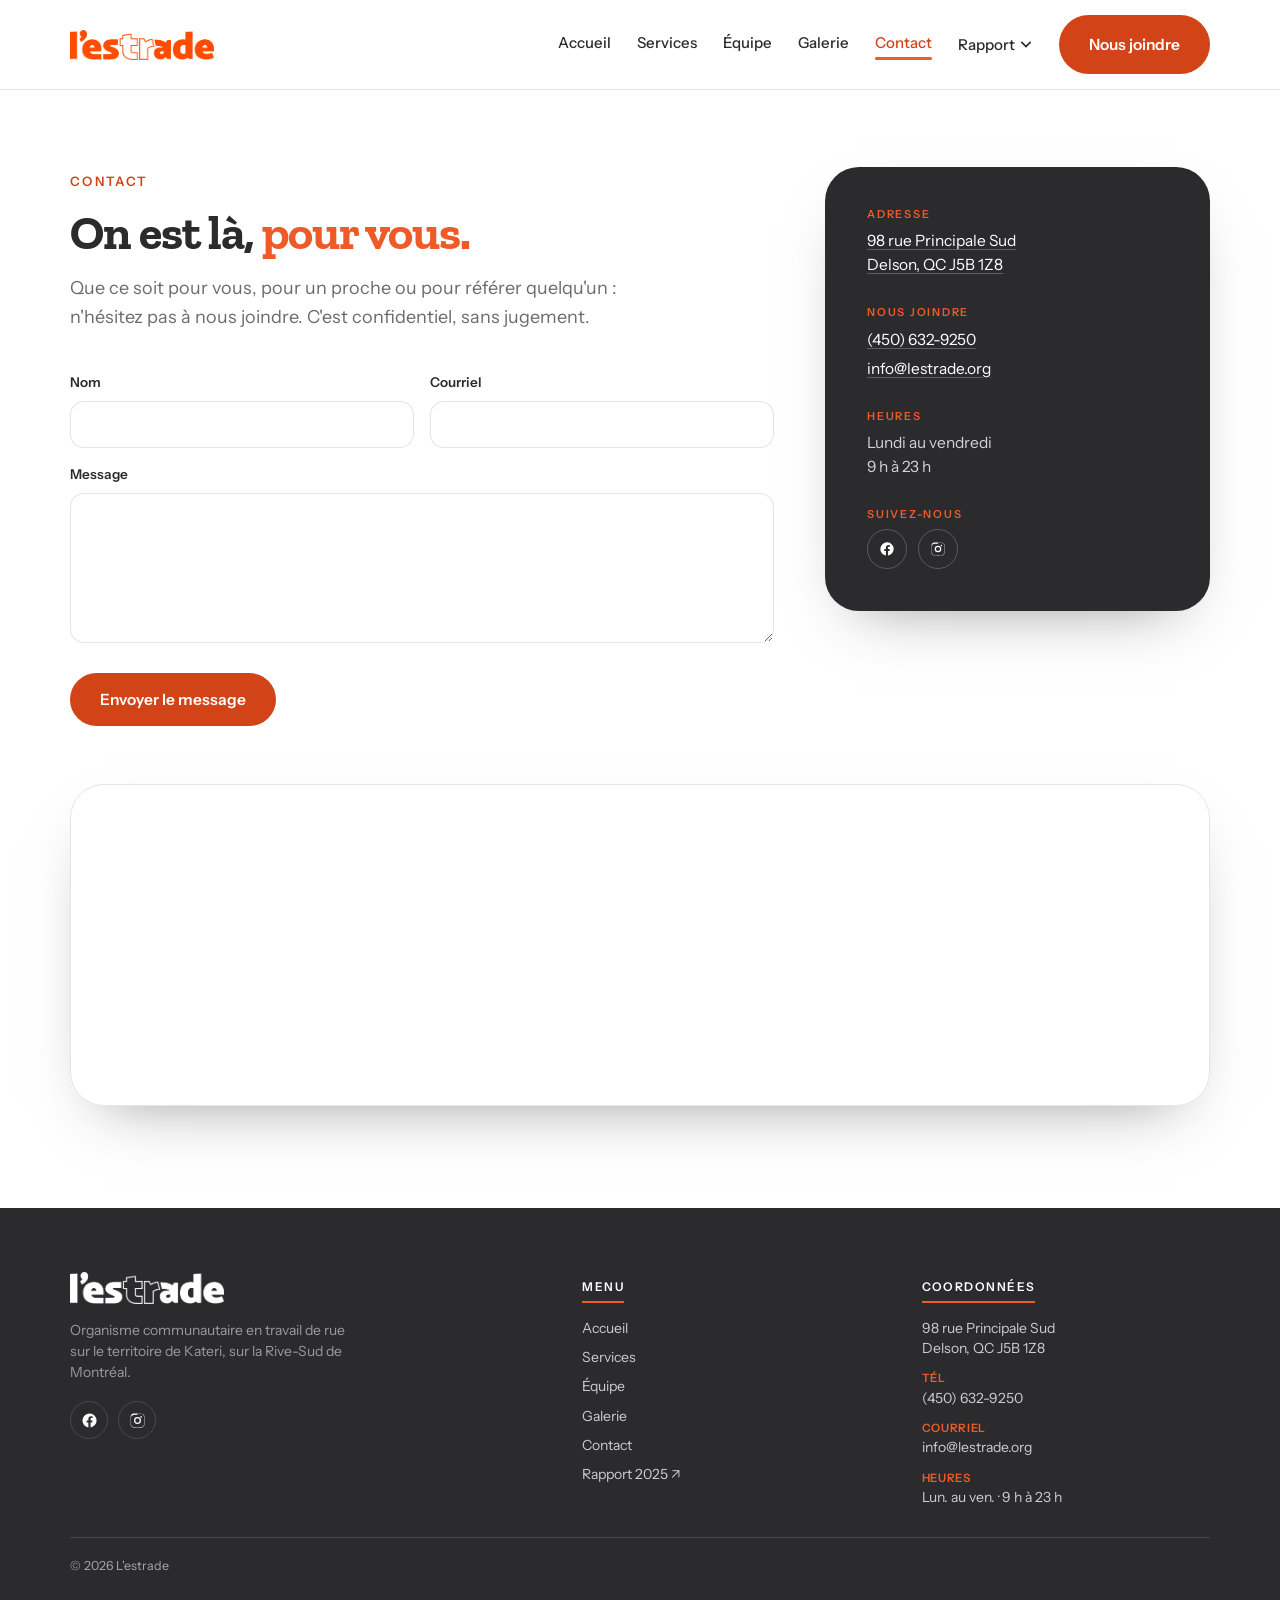
==== contact.html @ efbb67e0 "v1" ====
<!DOCTYPE html>
<html lang="fr">
<head>
<meta charset="UTF-8">
<meta name="viewport" content="width=device-width, initial-scale=1.0">
<title>Contact · L'estrade · Travail de rue</title>
<meta name="description" content="Joindre L'estrade : 98 rue Principale Sud, Delson · (450) 632-9250 · info@lestrade.org. Écrivez-nous, c'est confidentiel et sans jugement.">
<link rel="icon" type="image/png" href="assets/logo-orange.png">
<meta property="og:type" content="website">
<meta property="og:site_name" content="L'estrade">
<meta property="og:title" content="Contact · L'estrade · Travail de rue">
<meta property="og:description" content="Joindre L'estrade : 98 rue Principale Sud, Delson · (450) 632-9250 · info@lestrade.org. Écrivez-nous, c'est confidentiel et sans jugement.">
<meta property="og:image" content="assets/galerie/equipe-groupe.jpg">
<meta name="twitter:card" content="summary_large_image">
<link rel="preconnect" href="https://fonts.googleapis.com">
<link rel="preconnect" href="https://fonts.gstatic.com" crossorigin>
<link href="https://fonts.googleapis.com/css2?family=Zilla+Slab:wght@500;600;700&family=Instrument+Sans:wght@400;500;600&display=swap" rel="stylesheet">
<link rel="stylesheet" href="assets/styles.css?v=85">
</head>
<body>
<a class="skip-link" href="#contenu">Aller au contenu</a>

<!-- ============ HEADER ============ -->
<header class="site-head" id="head">
  <nav class="nav">
    <a href="index.html" aria-label="Accueil"><img class="logo" src="assets/logo-orange.png" alt=""></a>
    <ul class="nav-links">
      <li><a href="index.html">Accueil</a></li>
      <li><a href="services.html">Services</a></li>
      <li><a href="equipe.html">Équipe</a></li>
      <li><a href="galerie.html">Galerie</a></li>
      <li><a href="contact.html" class="active">Contact</a></li>
      <li class="nav-drop">
        <button type="button" class="nav-drop-top" onclick="this.parentElement.classList.toggle('open')" aria-haspopup="true" aria-expanded="false">Rapport <svg class="caret" viewBox="0 0 12 8" aria-hidden="true"><path d="M1 1.5l5 5 5-5" fill="none" stroke="currentColor" stroke-width="2" stroke-linecap="round"/></svg></button>
        <ul class="nav-menu">
          <li><a href="rapport-lestrade-2025.pdf" target="_blank" rel="noopener">Rapport 2025 ↗</a></li>
        </ul>
      </li>
      <li class="nav-cta-mobile"><a class="btn btn-primary" href="contact.html">Nous joindre</a></li>
    </ul>
    <a class="btn btn-primary cta" href="tel:+14506329250">Nous joindre</a>
    <button class="burger" aria-label="Menu" onclick="document.getElementById('head').classList.toggle('open')"><span></span><span></span><span></span></button>
  </nav>
</header>

<main id="contenu">
<!-- ============ CONTACT ============ -->
<section id="joindre">
  <div class="wrap contact-grid">
    <div class="reveal ct-form-col">
      <p class="eyebrow">Contact</p>
      <h1 class="ct-title">On est là, <span class="u">pour vous.</span></h1>
      <p class="lead">Que ce soit pour vous, pour un proche ou pour référer quelqu'un : n'hésitez pas à nous joindre. C'est confidentiel, sans jugement.</p>
      <form class="contact-form" action="https://formspree.io/f/VOTRE_IDENTIFIANT" method="POST">
        <div class="ff-row">
          <div class="field"><label for="nom">Nom</label><input type="text" id="nom" name="nom" required></div>
          <div class="field"><label for="courriel">Courriel</label><input type="email" id="courriel" name="courriel" required></div>
        </div>
        <div class="field"><label for="message">Message</label><textarea id="message" name="message" required></textarea></div>
        <button class="btn btn-primary" type="submit">Envoyer le message</button>
      </form>
    </div>

    <aside class="contact-card reveal">
      <div class="cc-block">
        <h2>Adresse</h2>
        <p><a href="https://www.google.com/maps?q=98+rue+Principale+Sud,+Delson,+QC+J5B+1Z8" target="_blank" rel="noopener">98 rue Principale Sud<br>Delson, QC J5B 1Z8</a></p>
      </div>
      <div class="cc-block">
        <h2>Nous joindre</h2>
        <p><a href="tel:+14506329250">(450) 632-9250</a></p>
        <p><a href="mailto:info@lestrade.org">info@lestrade.org</a></p>
      </div>
      <div class="cc-block">
        <h2>Heures</h2>
        <p>Lundi au vendredi<br>9 h à 23 h</p>
      </div>
      <div class="cc-block">
        <h2>Suivez-nous</h2>
        <div class="cc-social">
          <a href="https://www.facebook.com/trlestrade" target="_blank" rel="noopener" aria-label="Facebook"><svg viewBox="0 0 24 24"><path d="M22 12a10 10 0 1 0-11.6 9.9v-7H7.9V12h2.5V9.8c0-2.5 1.5-3.9 3.7-3.9 1.1 0 2.2.2 2.2.2v2.4h-1.2c-1.2 0-1.6.8-1.6 1.6V12h2.7l-.4 2.9h-2.3v7A10 10 0 0 0 22 12z"/></svg></a>
          <a href="https://www.instagram.com/trlestrade" target="_blank" rel="noopener" aria-label="Instagram"><svg viewBox="0 0 24 24"><path d="M12 2.2c3.2 0 3.6 0 4.9.1 1.2.1 1.8.3 2.2.4.6.2 1 .5 1.4.9.4.4.7.8.9 1.4.2.4.4 1 .4 2.2.1 1.3.1 1.7.1 4.9s0 3.6-.1 4.9c-.1 1.2-.3 1.8-.4 2.2-.2.6-.5 1-.9 1.4-.4.4-.8.7-1.4.9-.4.2-1 .4-2.2.4-1.3.1-1.7.1-4.9.1s-3.6 0-4.9-.1c-1.2-.1-1.8-.3-2.2-.4-.6-.2-1-.5-1.4-.9-.4-.4-.7-.8-.9-1.4-.2-.4-.4-1-.4-2.2C2.2 15.6 2.2 15.2 2.2 12s0-3.6.1-4.9c.1-1.2.3-1.8.4-2.2.2-.6.5-1 .9-1.4.4-.4.8-.7 1.4-.9.4-.2 1-.4 2.2-.4C8.4 2.2 8.8 2.2 12 2.2zm0 1.8c-3.1 0-3.5 0-4.7.1-1.1.1-1.7.2-2.1.4-.5.2-.9.4-1.3.8-.4.4-.6.8-.8 1.3-.2.4-.3 1-.4 2.1C2.6 8.5 2.6 8.9 2.6 12s0 3.5.1 4.7c.1 1.1.2 1.7.4 2.1.2.5.4.9.8 1.3.4.4.8.6 1.3.8.4.2 1 .3 2.1.4 1.2.1 1.6.1 4.7.1s3.5 0 4.7-.1c1.1-.1 1.7-.2 2.1-.4.5-.2.9-.4 1.3-.8.4-.4.6-.8.8-1.3.2-.4.3-1 .4-2.1.1-1.2.1-1.6.1-4.7s0-3.5-.1-4.7c-.1-1.1-.2-1.7-.4-2.1-.2-.5-.4-.9-.8-1.3-.4-.4-.8-.6-1.3-.8-.4-.2-1-.3-2.1-.4-1.2-.1-1.6-.1-4.7-.1zm0 3.1a4.9 4.9 0 1 1 0 9.8 4.9 4.9 0 0 1 0-9.8zm0 8a3.1 3.1 0 1 0 0-6.2 3.1 3.1 0 0 0 0 6.2zm6.3-8.2a1.1 1.1 0 1 1-2.3 0 1.1 1.1 0 0 1 2.3 0z"/></svg></a>
        </div>
      </div>
    </aside>
  </div>

  <div class="wrap">
    <div class="map-embed reveal">
      <iframe title="L'estrade · 98 rue Principale Sud, Delson" src="https://www.google.com/maps?q=98+rue+Principale+Sud,+Delson,+QC+J5B+1Z8&output=embed" loading="lazy" referrerpolicy="no-referrer-when-downgrade" allowfullscreen></iframe>
    </div>
  </div>
</section>
</main>

<footer class="site-foot">
  <div class="wrap">
    <div class="foot-grid">
      <div class="foot-brand">
        <img src="assets/logo-white.png" alt="L'estrade">
        <p>Organisme communautaire en travail de rue sur le territoire de Kateri, sur la Rive-Sud de Montréal.</p>
        <div class="socials">
          <a href="https://www.facebook.com/trlestrade" target="_blank" rel="noopener" aria-label="Facebook"><svg viewBox="0 0 24 24"><path d="M22 12a10 10 0 1 0-11.6 9.9v-7H7.9V12h2.5V9.8c0-2.5 1.5-3.9 3.7-3.9 1.1 0 2.2.2 2.2.2v2.4h-1.2c-1.2 0-1.6.8-1.6 1.6V12h2.7l-.4 2.9h-2.3v7A10 10 0 0 0 22 12z"/></svg></a>
          <a href="https://www.instagram.com/trlestrade" target="_blank" rel="noopener" aria-label="Instagram"><svg viewBox="0 0 24 24"><path d="M12 2.2c3.2 0 3.6 0 4.9.1 1.2.1 1.8.3 2.2.4.6.2 1 .5 1.4.9.4.4.7.8.9 1.4.2.4.4 1 .4 2.2.1 1.3.1 1.7.1 4.9s0 3.6-.1 4.9c-.1 1.2-.3 1.8-.4 2.2-.2.6-.5 1-.9 1.4-.4.4-.8.7-1.4.9-.4.2-1 .4-2.2.4-1.3.1-1.7.1-4.9.1s-3.6 0-4.9-.1c-1.2-.1-1.8-.3-2.2-.4-.6-.2-1-.5-1.4-.9-.4-.4-.7-.8-.9-1.4-.2-.4-.4-1-.4-2.2C2.2 15.6 2.2 15.2 2.2 12s0-3.6.1-4.9c.1-1.2.3-1.8.4-2.2.2-.6.5-1 .9-1.4.4-.4.8-.7 1.4-.9.4-.2 1-.4 2.2-.4C8.4 2.2 8.8 2.2 12 2.2zm0 1.8c-3.1 0-3.5 0-4.7.1-1.1.1-1.7.2-2.1.4-.5.2-.9.4-1.3.8-.4.4-.6.8-.8 1.3-.2.4-.3 1-.4 2.1C2.6 8.5 2.6 8.9 2.6 12s0 3.5.1 4.7c.1 1.1.2 1.7.4 2.1.2.5.4.9.8 1.3.4.4.8.6 1.3.8.4.2 1 .3 2.1.4 1.2.1 1.6.1 4.7.1s3.5 0 4.7-.1c1.1-.1 1.7-.2 2.1-.4.5-.2.9-.4 1.3-.8.4-.4.6-.8.8-1.3.2-.4.3-1 .4-2.1.1-1.2.1-1.6.1-4.7s0-3.5-.1-4.7c-.1-1.1-.2-1.7-.4-2.1-.2-.5-.4-.9-.8-1.3-.4-.4-.8-.6-1.3-.8-.4-.2-1-.3-2.1-.4-1.2-.1-1.6-.1-4.7-.1zm0 3.1a4.9 4.9 0 1 1 0 9.8 4.9 4.9 0 0 1 0-9.8zm0 8a3.1 3.1 0 1 0 0-6.2 3.1 3.1 0 0 0 0 6.2zm6.3-8.2a1.1 1.1 0 1 1-2.3 0 1.1 1.1 0 0 1 2.3 0z"/></svg></a>
        </div>
      </div>
      <div class="foot-col">
        <h4>Menu</h4>
        <ul>
          <li><a href="index.html">Accueil</a></li>
          <li><a href="services.html">Services</a></li>
          <li><a href="equipe.html">Équipe</a></li>
          <li><a href="galerie.html">Galerie</a></li>
          <li><a href="contact.html">Contact</a></li>
          <li><a href="rapport-lestrade-2025.pdf" target="_blank" rel="noopener">Rapport 2025 ↗</a></li>
        </ul>
      </div>
      <div class="foot-col">
        <h4>Coordonnées</h4>
        <ul>
          <li>98 rue Principale Sud<br>Delson, QC J5B 1Z8</li>
          <li><span class="lbl">Tél</span><br><a href="tel:+14506329250">(450) 632-9250</a></li>
          <li><span class="lbl">Courriel</span><br><a href="mailto:info@lestrade.org">info@lestrade.org</a></li>
          <li><span class="lbl">Heures</span><br>Lun. au ven. · 9 h à 23 h</li>
        </ul>
      </div>
    </div>
    <div class="foot-bottom">
      <span>© 2026 L'estrade</span>
    </div>
  </div>
</footer>

<script>
(function(){
  var io=new IntersectionObserver(function(es){es.forEach(function(e){if(e.isIntersecting){e.target.classList.add('in');io.unobserve(e.target)}})},{threshold:.12,rootMargin:'0px 0px -6% 0px'});
  document.querySelectorAll('.reveal').forEach(function(el){io.observe(el)});
  document.querySelectorAll('#head .nav-links a').forEach(function(a){a.addEventListener('click',function(){document.getElementById('head').classList.remove('open')})});
})();
</script>
</body>
</html>
---- assets/styles.css ----
/* ===========================================================
   L'estrade — système de design partagé
   Blanc · Orange #EE5B29 · Graphite #2B2B2E
   Zilla Slab (titres) + Instrument Sans (texte)
   =========================================================== */
:root{
  --white:#FFFFFF;
  --paper:#F6F6F7;
  --ink:#2B2B2E;
  --ink-2:#38383C;
  --ink-soft:#6A6A70;
  --ink-warm:#231A15;
  --orange:#EE5B29;
  --orange-deep:#D24418;
  --orange-tint:#FCE7DC;
  --orange-grad:radial-gradient(130% 90% at 18% -12%, rgba(255,193,165,.32), rgba(255,193,165,0) 55%), linear-gradient(158deg, #F26E3C 0%, #EE5B29 50%, #DE5020 100%);
  --line:rgba(43,43,46,.12);
  --line-d:rgba(255,255,255,.14);
  --mx:clamp(20px,5.5vw,110px);
  --r:20px;
  --r-lg:34px;
  --disp:"Zilla Slab",Georgia,serif;
  --body:"Instrument Sans",system-ui,sans-serif;
  --shadow:0 26px 60px -34px rgba(43,43,46,.55);
}
*{box-sizing:border-box;margin:0;padding:0}
html{scroll-behavior:smooth}
body{background:var(--white);color:var(--ink);font-family:var(--body);font-size:17px;line-height:1.62;-webkit-font-smoothing:antialiased;overflow-x:hidden}
img{max-width:100%;display:block}
a{color:inherit;text-decoration:none}
h1,h2,h3,h4{font-family:var(--disp);font-weight:700;line-height:1.03;letter-spacing:-.01em}
strong{font-weight:600}

.eyebrow{font-family:var(--body);font-size:13px;font-weight:600;letter-spacing:.16em;text-transform:uppercase;color:var(--orange-deep)}
.wrap{max-width:1280px;margin:0 auto}

/* ---------- boutons ---------- */
.btn{display:inline-flex;align-items:center;gap:9px;padding:15px 28px;border-radius:100px;font-family:var(--body);font-weight:600;font-size:15.5px;cursor:pointer;border:2px solid transparent;transition:transform .2s,background .2s,color .2s,border-color .2s;white-space:nowrap}
.btn svg{width:17px;height:17px}
.btn-primary{background:var(--orange-deep);color:#fff}
.btn-primary:hover{background:var(--orange-deep);transform:translateY(-2px)}
.btn-dark{background:var(--ink);color:#fff}
.btn-dark:hover{background:var(--orange);transform:translateY(-2px)}
.btn-ghost{border-color:currentColor;color:var(--ink)}
.btn-ghost:hover{background:var(--ink);color:#fff;border-color:var(--ink)}
.btn-ghost-l{border-color:rgba(255,255,255,.55);color:#fff}
.btn-ghost-l:hover{background:#fff;color:var(--ink);border-color:#fff}

/* ---------- header ---------- */
.skip-link{position:absolute;left:12px;top:-60px;z-index:200;background:var(--ink);color:#fff;padding:10px 18px;border-radius:10px;font-size:14px;font-weight:600;transition:top .2s}
.skip-link:focus{top:12px;outline:2px solid var(--orange);outline-offset:2px}
.site-head{position:sticky;top:0;z-index:60;background:rgba(255,255,255,.85);backdrop-filter:blur(12px);border-bottom:1px solid var(--line)}
.nav{display:flex;align-items:center;gap:28px;padding:15px var(--mx)}
.nav .logo{height:30px;width:auto}
.nav-links{display:flex;gap:26px;list-style:none;margin-left:auto}
.nav-links a{font-size:15px;font-weight:500;color:var(--ink);padding:6px 0;position:relative;transition:color .2s}
.nav-links a:hover{color:var(--orange-deep)}
.nav-links a.active{color:var(--orange-deep)}
.nav-links a::after,.nav-drop-top::after{content:"";position:absolute;left:0;right:0;bottom:-2px;height:3px;background:var(--orange);border-radius:2px;transform:scaleX(0);transform-origin:left;transition:transform .22s}
.nav-links a:hover::after,.nav-drop:hover .nav-drop-top::after,.nav-drop:focus-within .nav-drop-top::after,.nav-links a.active::after{transform:scaleX(1)}
.nav-links a.ext::after{content:"↗";font-size:.8em;margin-left:3px;color:var(--orange)}
.nav .cta{display:inline-flex}
.nav-cta-mobile{display:none}
.nav-cta-mobile a::after{display:none}
.nav-drop{position:relative}
.nav-drop-top{position:relative;display:inline-flex;align-items:center;gap:6px;font-family:inherit;font-size:15px;font-weight:500;color:var(--ink);cursor:pointer;padding:6px 0;background:none;border:0;transition:color .2s;user-select:none}
.nav-drop-top:hover{color:var(--orange-deep)}
.nav-drop-top .caret{width:10px;height:7px;transition:transform .25s}
.nav-drop:hover .nav-drop-top .caret,.nav-drop.open .nav-drop-top .caret{transform:rotate(180deg)}
.nav-menu{position:absolute;top:100%;right:0;min-width:180px;background:#fff;border:1px solid var(--line);border-radius:14px;box-shadow:var(--shadow);padding:8px;list-style:none;margin-top:10px;opacity:0;visibility:hidden;transform:translateY(-6px);transition:opacity .2s,transform .2s,visibility .2s}
.nav-menu::before{content:"";position:absolute;top:-12px;left:0;right:0;height:12px}
.nav-drop:hover .nav-menu,.nav-drop:focus-within .nav-menu,.nav-drop.open .nav-menu{opacity:1;visibility:visible;transform:translateY(0)}
.nav-menu a{display:block;padding:9px 12px;border-radius:9px;font-size:14.5px;color:var(--ink);white-space:nowrap;padding-block:9px}
.nav-menu a:hover{background:var(--paper);color:var(--orange-deep)}
.burger{display:none;margin-left:auto;background:none;border:0;cursor:pointer;flex-direction:column;gap:5px;padding:6px}
.burger span{width:24px;height:2.5px;background:var(--ink);border-radius:2px;transition:.25s}

/* ---------- HERO (full, illustration + voile glass horizontal) ---------- */
.hero{position:relative;overflow:hidden;padding-inline:var(--mx);min-height:min(86vh,720px);display:flex;align-items:center}
.hero-bg{position:absolute;inset:0;width:100%;height:100%;object-fit:cover;object-position:68% 46%;z-index:0;pointer-events:none;user-select:none}
.hero-veil{position:absolute;inset:0;z-index:1;pointer-events:none;
  background:linear-gradient(90deg,#fff 0%,#fff 33%,rgba(255,255,255,.72) 50%,rgba(255,255,255,.22) 68%,rgba(255,255,255,0) 87%);
  -webkit-mask-image:linear-gradient(90deg,#000 0%,#000 55%,transparent 86%);
  mask-image:linear-gradient(90deg,#000 0%,#000 55%,transparent 86%);
  -webkit-backdrop-filter:blur(4px) saturate(1.04);backdrop-filter:blur(4px) saturate(1.04)}
.hero .wrap{position:relative;z-index:2;width:100%}
.hero-copy{max-width:min(64%,820px)}
.hero .eyebrow{display:inline-block;margin-bottom:26px}
.hero h1{font-size:clamp(34px,5.6vw,78px);color:var(--ink);letter-spacing:-.028em;line-height:1.03}
.hero h1 .accent{color:var(--orange)}
.hero p.lead{color:var(--ink-soft);font-size:clamp(17px,1.7vw,20px);max-width:44ch;margin-top:28px}
.hero-cta{display:flex;flex-wrap:wrap;gap:14px;margin-top:36px}
.hero .btn-ghost{background:rgba(255,255,255,.65);-webkit-backdrop-filter:blur(8px);backdrop-filter:blur(8px)}
.hero .btn-ghost:hover{background:var(--ink);color:#fff}

/* ---------- bande réassurance (orange) ---------- */
.assure{background:var(--orange-grad);color:var(--ink-warm)}
.assure-grid{display:grid;grid-template-columns:repeat(3,1fr);gap:clamp(20px,3vw,44px);padding:clamp(18px,2.4vw,28px) var(--mx)}
.assure-item{display:flex;gap:15px;align-items:flex-start}
.assure-item .ic{flex:none;width:50px;height:50px;border:1.7px solid rgba(35,26,21,.32);border-radius:50%;display:grid;place-items:center}
.assure-item .ic svg{width:25px;height:25px;fill:none;stroke:var(--ink-warm);stroke-width:1.7;stroke-linecap:round;stroke-linejoin:round}
.assure-item h3{font-size:19px;color:var(--ink-warm)}
.assure-item p{font-size:14px;color:rgba(35,26,21,.82);margin-top:3px;max-width:34ch}

/* ---------- sections génériques ---------- */
section{padding:clamp(60px,8vw,116px) var(--mx)}
.sec-head{max-width:720px}
.sec-head.center{margin-inline:auto;text-align:center}
.sec-head .eyebrow{display:inline-block;margin-bottom:16px}
.sec-head h2{font-size:clamp(30px,4.6vw,54px)}
.u{color:var(--orange)}
.sec-head p{color:var(--ink-soft);font-size:clamp(16px,1.5vw,18.5px);margin-top:18px}
.sec-head.center h2::after{content:"";display:block;width:74px;height:4px;background:var(--orange);border-radius:2px;margin:18px auto 0}

/* ---------- mission (anneau + photos) ---------- */
.mission-grid{display:grid;grid-template-columns:.95fr 1.05fr;gap:clamp(34px,5vw,76px);align-items:center}
.mission-media{position:relative}
.mission-media img{display:block;width:100%;border-radius:var(--r-lg);box-shadow:var(--shadow);aspect-ratio:4/5;object-fit:cover;object-position:50% 32%}
.mission-body .eyebrow{display:inline-block;margin-bottom:16px}
.mission-body h2{font-size:clamp(28px,4vw,48px);line-height:1.05}
.mission-body p{color:var(--ink-soft);margin-top:20px;font-size:17px}
.principes{list-style:none;margin-top:26px;display:grid;gap:2px}
.principes li{display:flex;align-items:baseline;gap:14px;padding:13px 0;border-top:1px solid var(--line)}
.principes li:last-child{border-bottom:1px solid var(--line)}
.principes .n{font-family:var(--disp);font-weight:700;color:var(--orange);font-size:16px;flex:none;width:26px}
.principes .t{font-weight:600;font-size:16.5px}
.principes .d{color:var(--ink-soft);font-size:14.5px;margin-left:auto;text-align:right}
.mission-body .btn{margin-top:30px}

/* ---------- territoire strip ---------- */
.terr-section{background:var(--ink);color:#fff;padding:clamp(28px,3.2vw,44px) var(--mx)}
.terr-compact{padding-block:clamp(22px,2.4vw,32px)}
.terr-compact .terr-top{margin-bottom:clamp(14px,1.8vw,22px)}
.terr-compact .terr-top h2{font-size:clamp(23px,2.9vw,34px)}
.terr-compact .terr-lead{margin-top:10px}
.terr-compact .stop .city{margin-top:10px}
.terr-top{display:flex;justify-content:space-between;align-items:flex-end;gap:20px;flex-wrap:wrap;margin-bottom:clamp(24px,2.8vw,36px)}
.terr-top .eyebrow{color:var(--orange);display:inline-block;margin-bottom:14px}
.terr-top h2{font-size:clamp(26px,3.4vw,42px);color:#fff;line-height:1.04}
.terr-lead{color:#B9B9BF;font-size:14.5px;max-width:44ch;margin-top:14px;line-height:1.55}
.terr-total-num{text-align:right}
.terr-total-num b{display:block;font-family:var(--disp);font-weight:800;font-size:clamp(30px,4vw,46px);color:var(--orange);line-height:1}
.terr-total-num span{font-size:13px;color:#9A9AA0}
.terr-route{position:relative;display:flex;justify-content:space-between;gap:10px}
.terr-route::before{content:"";position:absolute;left:3%;right:3%;top:16px;height:2px;background:repeating-linear-gradient(90deg,rgba(255,255,255,.24) 0 7px,transparent 7px 15px)}
.stop{position:relative;display:flex;flex-direction:column;align-items:center;text-align:center;flex:1 1 0;min-width:0;cursor:default}
.stop svg{width:24px;height:32px;display:block;filter:drop-shadow(0 5px 9px rgba(0,0,0,.4));transform-origin:50% 100%;transition:transform .22s cubic-bezier(.2,.7,.3,1),filter .22s}
.stop:hover svg{transform:translateY(-6px) scale(1.22);filter:drop-shadow(0 12px 16px rgba(0,0,0,.5))}
.stop .city{font-family:var(--disp);font-weight:700;font-size:15px;color:#fff;margin-top:13px;line-height:1.1;transition:transform .2s cubic-bezier(.2,.7,.3,1)}
.stop:hover .city{color:#fff;transform:scale(1.08)}
.stop .pop{font-family:var(--body);font-size:12.5px;color:#9A9AA0;margin-top:4px;transition:color .2s}
.stop:hover .pop{color:#CDCDD0}

/* ---------- impact (cartes-stat) ---------- */
.impact{background:#fff;padding-block:clamp(42px,5.5vw,74px)}
.impact-head{display:flex;justify-content:space-between;align-items:flex-end;gap:24px;flex-wrap:wrap}
.impact-head .sec-head{margin-bottom:0}
.impact-head .btn{flex:none}
.impact-stats{display:grid;grid-template-columns:repeat(4,1fr);gap:clamp(20px,3vw,44px);margin-top:clamp(28px,3.4vw,44px)}
.ist .n{font-family:var(--disp);font-weight:800;font-size:clamp(44px,4.8vw,68px);line-height:1;letter-spacing:-.03em;color:var(--ink);font-variant-numeric:tabular-nums}
.ist .n::after{content:"";display:block;width:26px;height:4px;background:var(--orange);border-radius:2px;margin-top:16px}
.ist .l{margin-top:14px;font-size:14.5px;color:var(--ink-soft)}
/* barre âges */
.agebar-wrap{margin-top:54px}
.agebar-wrap .cap{display:flex;justify-content:space-between;align-items:baseline;flex-wrap:wrap;gap:10px;margin-bottom:16px}
.agebar-wrap .cap h3{font-size:22px}
.agebar-wrap .cap span{font-size:14px;color:var(--ink-soft);font-weight:500}
.agebar{display:flex;height:60px;border-radius:12px;overflow:hidden}
.agebar .seg{display:flex;align-items:center;justify-content:center;color:#fff;font-weight:700;font-size:13px;transition:filter .2s}
.agebar .seg:hover{filter:brightness(1.07)}
.agelegend{display:flex;flex-wrap:wrap;gap:14px 24px;margin-top:16px}
.agelegend div{display:flex;align-items:center;gap:8px;font-size:13.5px;color:var(--ink-soft)}
.agelegend i{width:12px;height:12px;border-radius:3px}

/* ---------- bande citation (graphite) ---------- */
.quote{background:var(--ink);color:#fff;text-align:center;padding-block:clamp(58px,7vw,104px)}
.quote .mark{font-family:var(--disp);color:var(--orange);font-size:58px;line-height:.6;display:block;margin-bottom:10px}
.quote blockquote{font-family:var(--disp);font-weight:600;font-size:clamp(25px,3.6vw,42px);line-height:1.18;max-width:20ch;margin:0 auto;letter-spacing:-.015em}
.quote blockquote em{font-style:normal;color:var(--orange)}
.quote cite{display:block;font-family:var(--body);font-style:normal;font-size:12.5px;font-weight:600;letter-spacing:.12em;text-transform:uppercase;color:#9A9AA0;margin-top:18px}

/* ---------- équipe teaser ---------- */
.team-grid{display:grid;grid-template-columns:repeat(4,1fr);gap:18px;margin-top:clamp(34px,4vw,52px)}
.tcard{background:#fff;border:1px solid var(--line);border-radius:var(--r);overflow:hidden;transition:transform .25s,box-shadow .25s,background .25s}
.tcard:hover{transform:translateY(-5px);box-shadow:var(--shadow);background:var(--orange)}
.tcard img{width:100%;aspect-ratio:4/5;object-fit:cover;object-position:50% 18%}
.tcard .info{padding:16px 18px 20px}
.tcard h3{font-size:19px;transition:color .25s}
.tcard .role{font-family:var(--body);font-size:12px;font-weight:600;letter-spacing:.06em;text-transform:uppercase;color:var(--orange-deep);margin-top:6px;transition:color .25s}
.tcard.hl{background:var(--orange)}
/* teaser équipe (accueil) — comme la section Impact */
.team-head{display:flex;justify-content:space-between;align-items:flex-end;gap:24px;flex-wrap:wrap}
.team-head .sec-head{margin-bottom:0}
.team-head .btn{flex:none}
.team-row{display:grid;grid-template-columns:repeat(4,1fr);gap:clamp(20px,3vw,40px);margin-top:clamp(36px,4.5vw,54px)}
.team-av{display:flex;flex-direction:column;align-items:center;text-align:center}
.team-av img{width:100%;max-width:168px;aspect-ratio:1/1;border-radius:50%;object-fit:cover;object-position:50% 16%;box-shadow:0 14px 30px -18px rgba(43,43,46,.5);transition:transform .25s}
.team-av:hover img{transform:translateY(-6px)}
.team-av .nm{font-family:var(--disp);font-weight:700;font-size:18px;margin-top:16px}
.team-av .rl{font-family:var(--body);font-size:12px;font-weight:600;letter-spacing:.06em;text-transform:uppercase;color:var(--orange-deep);margin-top:5px}
.tcard:hover h3,.tcard.hl h3{color:#fff}
.tcard:hover .role,.tcard.hl .role{color:rgba(255,255,255,.85)}

/* ---------- CTA sur footer ---------- */
.cta-bar{background:var(--orange-grad);color:var(--ink-warm);padding:clamp(14px,1.8vw,24px) var(--mx)}
.cta-bar .wrap{display:flex;flex-direction:column;align-items:center;text-align:center;gap:clamp(10px,1.2vw,15px)}
.cta-bar h2{font-size:clamp(21px,2.4vw,29px);max-width:22ch;color:var(--ink-warm);line-height:1.12}
.cta-bar .btn{padding:11px 26px;font-size:14.5px}
.cta-bar .btn-dark{background:var(--ink);color:#fff}
.cta-bar .btn-dark:hover{background:#fff;color:var(--ink)}

/* ---------- footer ---------- */
.site-foot{background:var(--ink);color:#CDCDD0;padding:clamp(44px,5.5vw,64px) var(--mx) 28px}
.foot-grid{display:grid;grid-template-columns:1.6fr 1fr 1fr;gap:clamp(26px,4vw,54px);padding-bottom:30px;border-bottom:1px solid var(--line-d)}
.foot-brand img{height:32px;margin-bottom:16px}
.foot-brand p{font-size:14px;max-width:32ch;color:#9A9AA0;line-height:1.5}
.foot-brand .socials{display:flex;gap:10px;margin-top:18px}
.foot-brand .socials a{width:38px;height:38px;border:1px solid var(--line-d);border-radius:50%;display:grid;place-items:center;transition:.2s}
.foot-brand .socials a:hover{border-color:var(--orange);background:var(--orange)}
.foot-brand .socials svg{width:17px;height:17px;fill:#fff}
.foot-col h4{font-family:var(--body);font-size:12px;font-weight:600;letter-spacing:.12em;text-transform:uppercase;color:#fff;padding-bottom:7px;border-bottom:2px solid var(--orange);display:inline-block;margin-bottom:15px}
.foot-col ul{list-style:none;display:grid;gap:9px}
.foot-col a,.foot-col li{font-size:14px;color:#CDCDD0;transition:color .2s;line-height:1.45}
.foot-col a:hover{color:var(--orange)}
.foot-col .lbl{color:var(--orange);font-weight:600;font-size:11.5px;letter-spacing:.06em;text-transform:uppercase}
.foot-bottom{display:flex;flex-wrap:wrap;justify-content:space-between;gap:12px;padding-top:18px;font-size:12.5px;color:#A6A6AC}

/* ---------- reveal ---------- */
.reveal{opacity:0;transform:translateY(26px);transition:opacity .7s cubic-bezier(.2,.6,.2,1),transform .7s cubic-bezier(.2,.6,.2,1)}
.reveal.in{opacity:1;transform:none}

/* ---------- responsive ---------- */
@media(max-width:960px){
  .hero-grid,.mission-grid{grid-template-columns:1fr}
  .mission-media{max-width:460px;margin-inline:auto}
  .assure-grid{grid-template-columns:1fr}
  .impact-stats{grid-template-columns:repeat(2,1fr);row-gap:34px}
  .team-grid{grid-template-columns:1fr 1fr}
  .team-row{grid-template-columns:1fr 1fr}
  .team-head{align-items:flex-start}
  .foot-grid{grid-template-columns:1fr 1fr}
  .nav-links,.nav .cta{display:none}
  .burger{display:flex}
  .site-head.open .nav-links{display:flex;position:absolute;top:100%;left:0;right:0;flex-direction:column;background:#fff;padding:20px var(--mx);gap:16px;border-bottom:1px solid var(--line);margin:0}
  .site-head.open .nav-cta-mobile{display:block;margin-top:6px}
  .site-head.open .nav-cta-mobile a{display:inline-flex}
  .site-head.open .nav-links a.active::after{display:none}
  .site-head.open .nav-menu{position:static;opacity:1;visibility:visible;transform:none;box-shadow:none;border:0;padding:0;margin-top:10px;min-width:0}
  .site-head.open .nav-menu::before{display:none}
  .site-head.open .nav-menu a{padding:0 0 0 16px}
  .site-head.open .nav-menu a:hover{background:none}
}
@media(max-width:640px){
  .hero{min-height:auto;display:block;padding-top:clamp(24px,6vw,40px)}
  .hero-bg{position:static;width:114%;height:auto;object-fit:contain;margin-left:-7%;margin-bottom:22px}
  .hero-veil{display:none}
  .hero-copy{max-width:none}
  .terr-route{flex-wrap:wrap;justify-content:flex-start;gap:24px 0}
  .terr-route::before{display:none}
  .stop{flex:0 0 33.333%}
}
@media(max-width:560px){
  body{font-size:16px}
  .team-grid{grid-template-columns:1fr}
  .foot-grid{grid-template-columns:1fr}
  .agebar{height:auto;flex-direction:column}
  .agebar .seg{height:32px;justify-content:flex-start;padding-left:14px}
}
@media(prefers-reduced-motion:reduce){
  *{scroll-behavior:auto}
  .reveal{opacity:1;transform:none;transition:none}
  .flip-inner{transition:none}
}

/* ===========================================================
   PAGES INTÉRIEURES (Services, etc.)
   =========================================================== */
.page-hero{padding:clamp(38px,5.5vw,74px) var(--mx) clamp(28px,4vw,50px)}
.page-hero .wrap{display:grid;grid-template-columns:1.05fr .95fr;gap:clamp(30px,5vw,64px);align-items:center}
.page-hero .eyebrow{display:inline-block;margin-bottom:22px}
.page-hero h1{font-size:clamp(36px,5vw,62px);line-height:1.03;letter-spacing:-.025em}
.page-hero .lead{color:var(--ink-soft);font-size:clamp(17px,1.7vw,20px);max-width:46ch;margin-top:22px}
.page-hero .hero-cta{display:flex;flex-wrap:wrap;gap:14px;margin-top:30px}
.page-hero .ph-photo img{width:100%;aspect-ratio:1/1;object-fit:cover;object-position:50% 30%;border-radius:var(--r-lg);box-shadow:var(--shadow)}
.hero-skyline{max-width:1080px;margin:clamp(26px,4vw,46px) auto 0}
.hero-skyline img{width:100%;display:block}

/* champs d'action */
#champs{background:var(--paper);padding-block:clamp(46px,6vw,82px)}
.svc-grid{display:grid;grid-template-columns:repeat(4,1fr);gap:0;margin-top:clamp(34px,4vw,52px)}
.svc{padding:2px clamp(20px,2.2vw,34px);border-left:1px solid rgba(43,43,46,.13)}
.svc:first-child{border-left:0;padding-left:0}
.svc:last-child{padding-right:0}
.svc-mark{width:30px;height:3px;background:var(--orange);border-radius:2px;transition:width .28s cubic-bezier(.2,.7,.3,1)}
.svc:hover .svc-mark{width:50px}
.svc h3{font-size:clamp(18px,1.5vw,21px);margin-top:16px;line-height:1.2;transition:color .2s}
.svc:hover h3{color:var(--orange-deep)}
.svc p{color:var(--ink-soft);font-size:14.5px;line-height:1.5;margin-top:12px}

/* approche */
.approche{background:#fff;padding-block:clamp(48px,6vw,84px)}
.approche-grid{display:grid;grid-template-columns:1.5fr .72fr;gap:clamp(32px,4vw,60px);align-items:center}
.approche-body{display:flex;flex-direction:column;justify-content:center}
.approche .principes{max-width:none;margin-top:clamp(22px,2.6vw,32px)}
.approche .principes li{padding:11px 0}
.approche-photo{height:clamp(360px,40vw,440px);border-radius:var(--r-lg);overflow:hidden;box-shadow:var(--shadow)}
.approche-photo img{width:100%;height:100%;object-fit:cover;object-position:50% 35%;display:block}

/* partenaires */
#partenaires{padding-block:clamp(46px,6vw,82px)}
#partenaires h2{font-size:clamp(26px,3.2vw,38px)}
.partners-cols{display:grid;grid-template-columns:repeat(3,1fr);gap:clamp(30px,4vw,64px);margin-top:clamp(40px,5vw,66px)}
.pcol h3{font-family:var(--body);font-size:13px;font-weight:700;letter-spacing:.12em;text-transform:uppercase;color:var(--ink);margin-bottom:18px}
.pcol h3.mt{margin-top:36px}
.pcol ul{list-style:none;display:grid;gap:13px}
.pcol li{font-size:15px;color:var(--ink);line-height:1.4}

/* cartes équipe — flip au survol / focus */
.flipcard{perspective:1400px;cursor:pointer;outline:none}
.flip-inner{position:relative;aspect-ratio:4/5;transition:transform .6s cubic-bezier(.2,.7,.3,1);transform-style:preserve-3d}
.flipcard:hover .flip-inner,.flipcard:focus-visible .flip-inner,.flipcard.flipped .flip-inner{transform:rotateY(180deg)}
.flip-front,.flip-back{position:absolute;inset:0;backface-visibility:hidden;-webkit-backface-visibility:hidden;border-radius:var(--r);overflow:hidden;border:1px solid var(--line)}
.flip-front{background:#fff}
.flip-front img{width:100%;height:100%;object-fit:cover;object-position:50% 16%}
.flip-front .cap{position:absolute;left:0;right:0;bottom:0;padding:16px 18px 18px;background:linear-gradient(transparent,rgba(20,15,12,.72))}
.flip-front .cap h3{color:#fff;font-size:19px}
.flip-front .cap .role{font-family:var(--body);font-size:11.5px;font-weight:600;letter-spacing:.06em;text-transform:uppercase;color:rgba(255,255,255,.9);margin-top:5px}
.flip-back{transform:rotateY(180deg);background:var(--orange-grad);color:var(--ink-warm);display:flex;flex-direction:column;justify-content:center;padding:clamp(20px,2.2vw,30px)}
.flip-back h3{font-size:21px;color:var(--ink-warm)}
.flip-back .role{font-family:var(--body);font-size:11.5px;font-weight:600;letter-spacing:.06em;text-transform:uppercase;color:var(--ink-warm);opacity:.7;margin-top:5px}
.flip-back p{margin-top:14px;font-size:14.5px;line-height:1.5;color:var(--ink-warm)}
.flip-hint{position:absolute;top:12px;right:14px;font-size:11px;color:rgba(255,255,255,.85);background:rgba(20,15,12,.35);padding:4px 9px;border-radius:100px;backdrop-filter:blur(4px)}

/* cartes horizontales — sur le terrain */
.terrain-list{display:grid;gap:20px;margin-top:clamp(34px,4vw,50px)}
.thcard{display:grid;grid-template-columns:1.3fr .9fr;background:#fff;border:1px solid var(--line);border-radius:var(--r-lg);overflow:hidden;transition:transform .25s,box-shadow .25s}
.thcard:hover{transform:translateY(-4px);box-shadow:var(--shadow)}
.thbody{padding:clamp(26px,3vw,44px);display:flex;flex-direction:column;justify-content:center}
.thcard .thcat{font-family:var(--body);font-size:12px;font-weight:600;letter-spacing:.1em;text-transform:uppercase;color:var(--orange-deep)}
.thcard h3{font-size:clamp(22px,2.4vw,30px);margin-top:10px;letter-spacing:-.01em}
.thcard p{color:var(--ink-soft);font-size:15.5px;margin-top:12px;max-width:52ch}
.thmeta{display:flex;gap:20px;margin-top:20px;font-size:13.5px;color:var(--ink-soft)}
.thmeta span{display:inline-flex;align-items:center;gap:7px}
.thmedia{position:relative;min-height:230px}
.thmedia img{position:absolute;inset:0;width:100%;height:100%;object-fit:cover}
.thlabel{position:absolute;top:0;right:0;bottom:0;width:46px;background:var(--orange);color:#fff;display:grid;place-items:center;writing-mode:vertical-rl;transform:rotate(180deg);font-family:var(--body);font-size:12px;font-weight:700;letter-spacing:.16em;text-transform:uppercase}

/* réseaux sociaux */
.social{background:var(--paper);padding-block:clamp(42px,5vw,68px)}
.social-block{max-width:600px;margin-inline:auto;text-align:center}
.social-block .eyebrow{display:inline-flex;justify-content:center}
.social-block h2{margin-top:8px}
.social-block p{color:var(--ink-soft);margin-top:14px;font-size:clamp(16px,1.6vw,18px)}
.social-block .soc-actions{display:flex;justify-content:center;gap:14px;margin-top:28px;flex-wrap:wrap}

/* conseil d'administration */
#ca{padding-block:clamp(46px,6vw,82px)}
#ca h2{font-size:clamp(26px,3.2vw,38px)}
.ca-grid{display:grid;grid-template-columns:repeat(5,1fr);gap:clamp(20px,2.4vw,32px) clamp(16px,1.8vw,28px);margin-top:clamp(38px,5vw,60px)}
.ca-item{padding:0}
.ca-item .pn{font-family:var(--disp);font-weight:700;font-size:16px;line-height:1.2}
.ca-item .pr{font-family:var(--body);font-size:11.5px;font-weight:600;letter-spacing:.12em;text-transform:uppercase;color:var(--orange-deep);margin-top:6px}

/* ---------- équipe : rythme des fonds ---------- */
.team-band{background:var(--paper)}
.page-hero .ph-wide img{aspect-ratio:3/2;object-position:50% 62%}
#moments{padding-top:clamp(40px,5vw,76px)}
#terrain{background:var(--ink);padding-block:clamp(40px,5vw,66px)}
#terrain .mission-media img{aspect-ratio:5/4;object-position:50% 30%}
#terrain .mission-body p{font-size:16px;margin-top:16px}
#terrain .eyebrow{color:var(--orange)}
#terrain .mission-body h2{color:#fff}
#terrain .mission-body p{color:#CDCDD0}
#terrain .btn-ghost{color:#fff;border-color:rgba(255,255,255,.34)}
#terrain .btn-ghost:hover{background:#fff;color:var(--ink);border-color:#fff}

/* contact */
#joindre{padding-top:clamp(44px,6vw,80px)}
.contact-grid{display:grid;grid-template-columns:1.5fr .82fr;gap:clamp(30px,4vw,60px);align-items:start;margin-top:0}
.ct-form-col .eyebrow{display:inline-block;margin-bottom:16px}
.ct-title{font-size:clamp(30px,4vw,48px);line-height:1.04;letter-spacing:-.02em;margin-bottom:16px}
.ct-form-col .lead{color:var(--ink-soft);font-size:clamp(16px,1.6vw,18px);max-width:48ch;margin-bottom:clamp(28px,3.5vw,40px)}
.ff-row{display:grid;grid-template-columns:1fr 1fr;gap:16px}
.contact-card{background:var(--ink);color:#fff;border-radius:var(--r-lg);padding:clamp(28px,3.4vw,42px);display:flex;flex-direction:column;gap:clamp(22px,2.6vw,30px);align-self:start;box-shadow:0 26px 60px -34px rgba(43,43,46,.55)}
.cc-block h2{font-family:var(--body);font-size:11px;font-weight:600;letter-spacing:.16em;text-transform:uppercase;color:var(--orange);margin-bottom:9px}
.cc-block p{font-size:15.5px;line-height:1.55;color:#D3D3D6}
.cc-block p+p{margin-top:5px}
.cc-block p a{color:#fff;text-decoration:underline;text-decoration-color:rgba(255,255,255,.24);text-underline-offset:3px;transition:text-decoration-color .2s}
.cc-block p a:hover{text-decoration-color:var(--orange)}
.cc-social{display:flex;gap:11px;margin-top:3px}
.cc-social a{width:40px;height:40px;border:1px solid rgba(255,255,255,.22);border-radius:50%;display:grid;place-items:center;transition:.2s}
.cc-social a:hover{background:var(--orange);border-color:var(--orange);transform:translateY(-2px)}
.cc-social svg{width:16px;height:16px;fill:#fff}
.coord-list .row{padding:16px 0;border-top:1px solid var(--line)}
.coord-list .row:first-child{padding-top:0;border-top:0}
.coord-list .lbl{display:block;font-family:var(--body);font-size:11.5px;font-weight:600;letter-spacing:.1em;text-transform:uppercase;color:var(--orange-deep)}
.coord-list .val{display:block;font-size:16.5px;margin-top:6px;line-height:1.4}
.coord-list .val a{text-decoration:underline;text-decoration-color:var(--line);text-underline-offset:3px}
.coord-list .val a:hover{text-decoration-color:var(--orange)}
.contact-social{display:flex;gap:12px;margin-top:26px}
.contact-social a{width:44px;height:44px;border:1px solid var(--line);border-radius:50%;display:grid;place-items:center;transition:.2s}
.contact-social a:hover{border-color:var(--orange);background:var(--orange)}
.contact-social a:hover svg{fill:#fff}
.contact-social svg{width:18px;height:18px;fill:var(--ink)}
.contact-form .field{margin-bottom:16px}
.contact-form label{display:block;font-size:13.5px;font-weight:600;margin-bottom:7px}
.contact-form input,.contact-form textarea{width:100%;padding:13px 16px;border:1.5px solid var(--line);border-radius:14px;font-family:var(--body);font-size:15.5px;color:var(--ink);background:#fff;transition:border-color .2s}
.contact-form input:focus,.contact-form textarea:focus{outline:none;border-color:var(--orange)}
.contact-form textarea{min-height:150px;resize:vertical}
.contact-form .btn{margin-top:6px}
.map-embed{margin-top:clamp(36px,4.5vw,60px);border-radius:var(--r-lg);overflow:hidden;border:1px solid var(--line);box-shadow:var(--shadow)}
.map-embed iframe{display:block;width:100%;height:clamp(240px,28vw,320px);border:0}
@media(max-width:820px){.contact-grid{grid-template-columns:1fr}.ff-row{grid-template-columns:1fr 1fr}}
@media(max-width:520px){.ff-row{grid-template-columns:1fr}}

@media(max-width:900px){
  .page-hero .wrap{grid-template-columns:1fr}
  .page-hero .ph-photo{max-width:420px;order:-1;margin-inline:auto}
  .svc-grid{grid-template-columns:1fr 1fr}
  .svc{border-left:0;border-top:1px solid rgba(43,43,46,.13);padding:clamp(18px,3.5vw,24px) 0}
  .svc:first-child{border-top:0}
  .ca-grid{grid-template-columns:repeat(3,1fr)}
  .approche-grid{grid-template-columns:1fr}
  .approche-photo{min-height:0;aspect-ratio:16/10;order:-1}
  .thcard{grid-template-columns:1fr}
  .thmedia{order:-1;min-height:210px}
}
@media(max-width:600px){
  .principes li{flex-direction:column;align-items:flex-start;gap:3px}
  .principes .d{margin-left:0;text-align:left}
  .partners-cols{grid-template-columns:1fr}
  .ca-grid{grid-template-columns:1fr 1fr}
  .svc-grid{grid-template-columns:1fr}
}
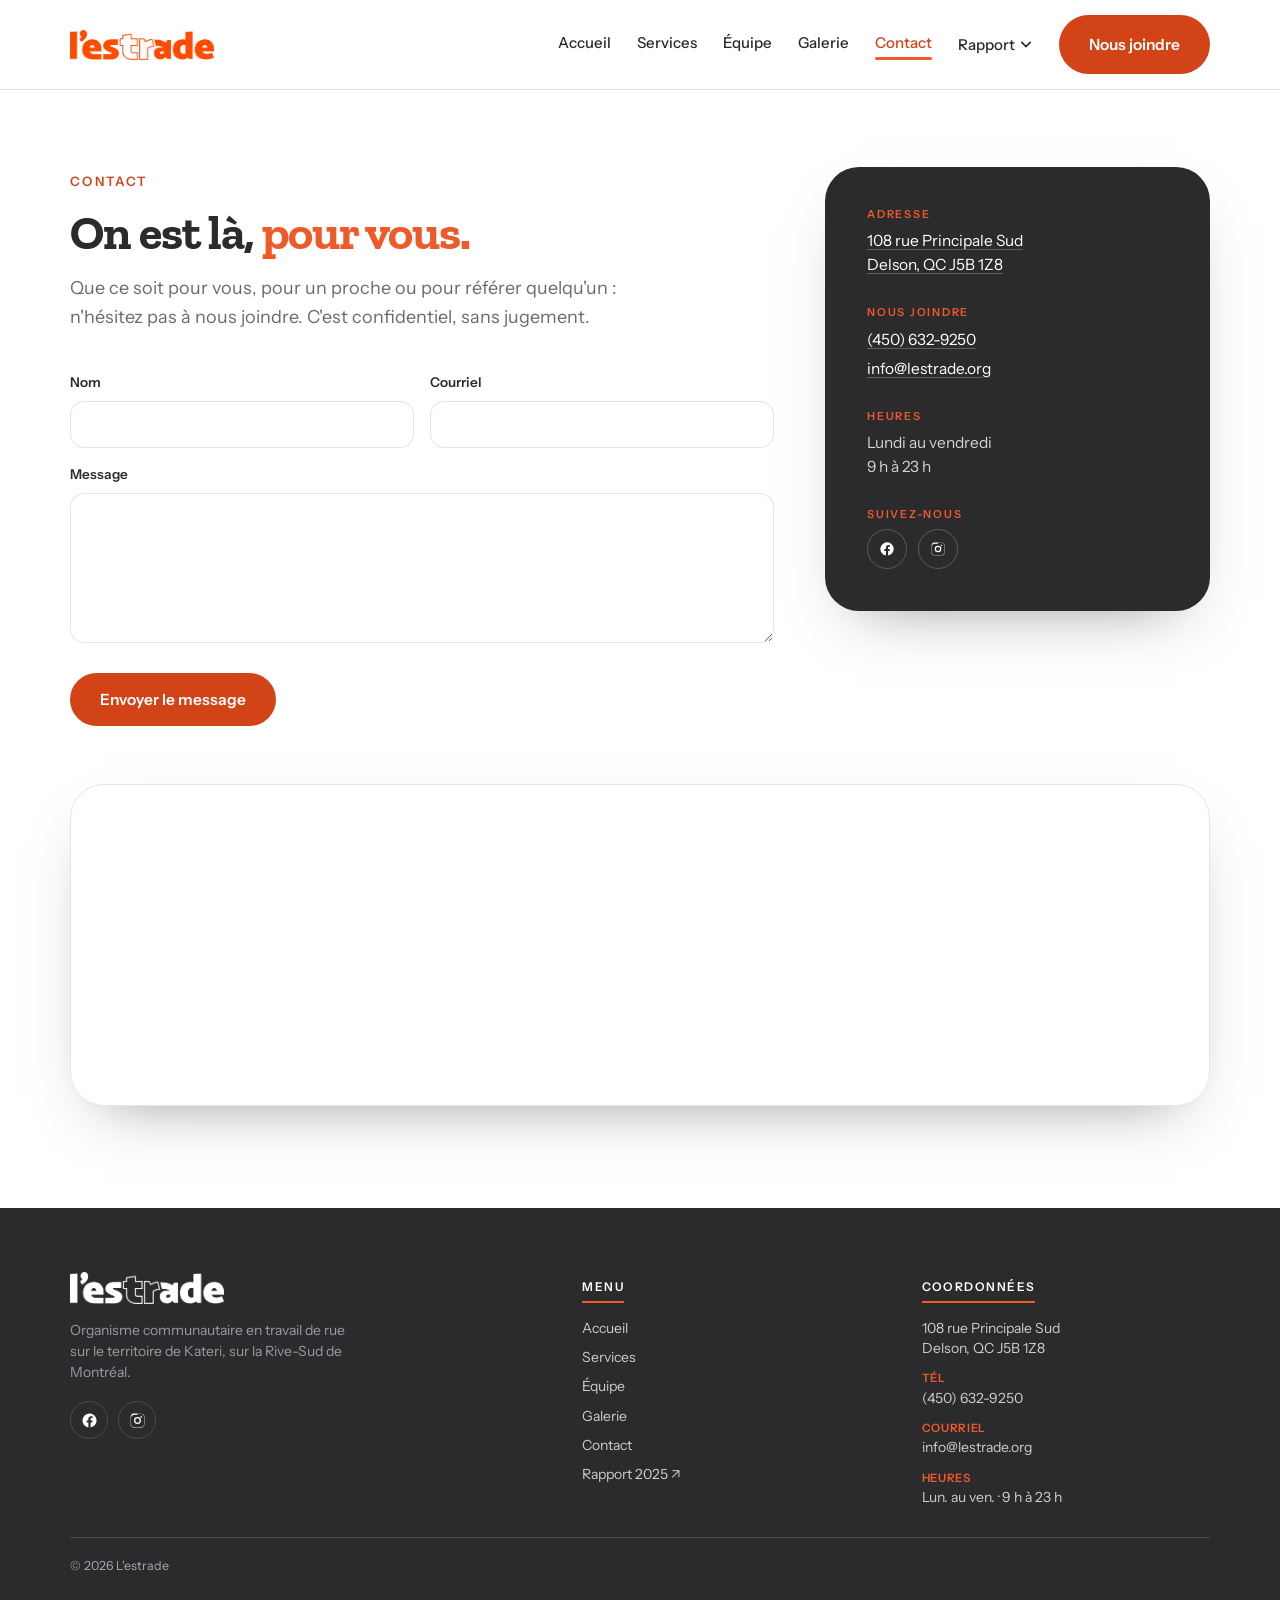
==== commit baf0a28e: "Site L'estrade — version complète Site multi-page (Accueil, Services, Équipe, Galerie, Contact) pour" ====
--- a/contact.html
+++ b/contact.html
@@ -4,18 +4,18 @@
 <meta charset="UTF-8">
 <meta name="viewport" content="width=device-width, initial-scale=1.0">
 <title>Contact · L'estrade · Travail de rue</title>
-<meta name="description" content="Joindre L'estrade : 98 rue Principale Sud, Delson · (450) 632-9250 · info@lestrade.org. Écrivez-nous, c'est confidentiel et sans jugement.">
+<meta name="description" content="Joindre L'estrade : 108 rue Principale Sud, Delson · (450) 632-9250 · info@lestrade.org. Écrivez-nous, c'est confidentiel et sans jugement.">
 <link rel="icon" type="image/png" href="assets/logo-orange.png">
 <meta property="og:type" content="website">
 <meta property="og:site_name" content="L'estrade">
 <meta property="og:title" content="Contact · L'estrade · Travail de rue">
-<meta property="og:description" content="Joindre L'estrade : 98 rue Principale Sud, Delson · (450) 632-9250 · info@lestrade.org. Écrivez-nous, c'est confidentiel et sans jugement.">
+<meta property="og:description" content="Joindre L'estrade : 108 rue Principale Sud, Delson · (450) 632-9250 · info@lestrade.org. Écrivez-nous, c'est confidentiel et sans jugement.">
 <meta property="og:image" content="assets/galerie/equipe-groupe.jpg">
 <meta name="twitter:card" content="summary_large_image">
 <link rel="preconnect" href="https://fonts.googleapis.com">
 <link rel="preconnect" href="https://fonts.gstatic.com" crossorigin>
 <link href="https://fonts.googleapis.com/css2?family=Zilla+Slab:wght@500;600;700&family=Instrument+Sans:wght@400;500;600&display=swap" rel="stylesheet">
-<link rel="stylesheet" href="assets/styles.css?v=85">
+<link rel="stylesheet" href="assets/styles.css?v=87">
 </head>
 <body>
 <a class="skip-link" href="#contenu">Aller au contenu</a>
@@ -64,7 +64,7 @@
     <aside class="contact-card reveal">
       <div class="cc-block">
         <h2>Adresse</h2>
-        <p><a href="https://www.google.com/maps?q=98+rue+Principale+Sud,+Delson,+QC+J5B+1Z8" target="_blank" rel="noopener">98 rue Principale Sud<br>Delson, QC J5B 1Z8</a></p>
+        <p><a href="https://www.google.com/maps?q=108+rue+Principale+Sud,+Delson,+QC+J5B+1Z8" target="_blank" rel="noopener">108 rue Principale Sud<br>Delson, QC J5B 1Z8</a></p>
       </div>
       <div class="cc-block">
         <h2>Nous joindre</h2>
@@ -87,7 +87,7 @@
 
   <div class="wrap">
     <div class="map-embed reveal">
-      <iframe title="L'estrade · 98 rue Principale Sud, Delson" src="https://www.google.com/maps?q=98+rue+Principale+Sud,+Delson,+QC+J5B+1Z8&output=embed" loading="lazy" referrerpolicy="no-referrer-when-downgrade" allowfullscreen></iframe>
+      <iframe title="L'estrade · 108 rue Principale Sud, Delson" src="https://www.google.com/maps?q=108+rue+Principale+Sud,+Delson,+QC+J5B+1Z8&output=embed" loading="lazy" referrerpolicy="no-referrer-when-downgrade" allowfullscreen></iframe>
     </div>
   </div>
 </section>
@@ -118,7 +118,7 @@
       <div class="foot-col">
         <h4>Coordonnées</h4>
         <ul>
-          <li>98 rue Principale Sud<br>Delson, QC J5B 1Z8</li>
+          <li>108 rue Principale Sud<br>Delson, QC J5B 1Z8</li>
           <li><span class="lbl">Tél</span><br><a href="tel:+14506329250">(450) 632-9250</a></li>
           <li><span class="lbl">Courriel</span><br><a href="mailto:info@lestrade.org">info@lestrade.org</a></li>
           <li><span class="lbl">Heures</span><br>Lun. au ven. · 9 h à 23 h</li>
--- a/assets/styles.css
+++ b/assets/styles.css
@@ -43,8 +43,6 @@
 .btn-dark:hover{background:var(--orange);transform:translateY(-2px)}
 .btn-ghost{border-color:currentColor;color:var(--ink)}
 .btn-ghost:hover{background:var(--ink);color:#fff;border-color:var(--ink)}
-.btn-ghost-l{border-color:rgba(255,255,255,.55);color:#fff}
-.btn-ghost-l:hover{background:#fff;color:var(--ink);border-color:#fff}
 
 /* ---------- header ---------- */
 .skip-link{position:absolute;left:12px;top:-60px;z-index:200;background:var(--ink);color:#fff;padding:10px 18px;border-radius:10px;font-size:14px;font-weight:600;transition:top .2s}
@@ -58,7 +56,6 @@
 .nav-links a.active{color:var(--orange-deep)}
 .nav-links a::after,.nav-drop-top::after{content:"";position:absolute;left:0;right:0;bottom:-2px;height:3px;background:var(--orange);border-radius:2px;transform:scaleX(0);transform-origin:left;transition:transform .22s}
 .nav-links a:hover::after,.nav-drop:hover .nav-drop-top::after,.nav-drop:focus-within .nav-drop-top::after,.nav-links a.active::after{transform:scaleX(1)}
-.nav-links a.ext::after{content:"↗";font-size:.8em;margin-left:3px;color:var(--orange)}
 .nav .cta{display:inline-flex}
 .nav-cta-mobile{display:none}
 .nav-cta-mobile a::after{display:none}
@@ -105,12 +102,10 @@
 /* ---------- sections génériques ---------- */
 section{padding:clamp(60px,8vw,116px) var(--mx)}
 .sec-head{max-width:720px}
-.sec-head.center{margin-inline:auto;text-align:center}
 .sec-head .eyebrow{display:inline-block;margin-bottom:16px}
 .sec-head h2{font-size:clamp(30px,4.6vw,54px)}
 .u{color:var(--orange)}
 .sec-head p{color:var(--ink-soft);font-size:clamp(16px,1.5vw,18.5px);margin-top:18px}
-.sec-head.center h2::after{content:"";display:block;width:74px;height:4px;background:var(--orange);border-radius:2px;margin:18px auto 0}
 
 /* ---------- mission (anneau + photos) ---------- */
 .mission-grid{display:grid;grid-template-columns:.95fr 1.05fr;gap:clamp(34px,5vw,76px);align-items:center}
@@ -122,7 +117,6 @@
 .principes{list-style:none;margin-top:26px;display:grid;gap:2px}
 .principes li{display:flex;align-items:baseline;gap:14px;padding:13px 0;border-top:1px solid var(--line)}
 .principes li:last-child{border-bottom:1px solid var(--line)}
-.principes .n{font-family:var(--disp);font-weight:700;color:var(--orange);font-size:16px;flex:none;width:26px}
 .principes .t{font-weight:600;font-size:16.5px}
 .principes .d{color:var(--ink-soft);font-size:14.5px;margin-left:auto;text-align:right}
 .mission-body .btn{margin-top:30px}
@@ -161,16 +155,6 @@
 .ist .n::after{content:"";display:block;width:26px;height:4px;background:var(--orange);border-radius:2px;margin-top:16px}
 .ist .l{margin-top:14px;font-size:14.5px;color:var(--ink-soft)}
 /* barre âges */
-.agebar-wrap{margin-top:54px}
-.agebar-wrap .cap{display:flex;justify-content:space-between;align-items:baseline;flex-wrap:wrap;gap:10px;margin-bottom:16px}
-.agebar-wrap .cap h3{font-size:22px}
-.agebar-wrap .cap span{font-size:14px;color:var(--ink-soft);font-weight:500}
-.agebar{display:flex;height:60px;border-radius:12px;overflow:hidden}
-.agebar .seg{display:flex;align-items:center;justify-content:center;color:#fff;font-weight:700;font-size:13px;transition:filter .2s}
-.agebar .seg:hover{filter:brightness(1.07)}
-.agelegend{display:flex;flex-wrap:wrap;gap:14px 24px;margin-top:16px}
-.agelegend div{display:flex;align-items:center;gap:8px;font-size:13.5px;color:var(--ink-soft)}
-.agelegend i{width:12px;height:12px;border-radius:3px}
 
 /* ---------- bande citation (graphite) ---------- */
 .quote{background:var(--ink);color:#fff;text-align:center;padding-block:clamp(58px,7vw,104px)}
@@ -181,13 +165,6 @@
 
 /* ---------- équipe teaser ---------- */
 .team-grid{display:grid;grid-template-columns:repeat(4,1fr);gap:18px;margin-top:clamp(34px,4vw,52px)}
-.tcard{background:#fff;border:1px solid var(--line);border-radius:var(--r);overflow:hidden;transition:transform .25s,box-shadow .25s,background .25s}
-.tcard:hover{transform:translateY(-5px);box-shadow:var(--shadow);background:var(--orange)}
-.tcard img{width:100%;aspect-ratio:4/5;object-fit:cover;object-position:50% 18%}
-.tcard .info{padding:16px 18px 20px}
-.tcard h3{font-size:19px;transition:color .25s}
-.tcard .role{font-family:var(--body);font-size:12px;font-weight:600;letter-spacing:.06em;text-transform:uppercase;color:var(--orange-deep);margin-top:6px;transition:color .25s}
-.tcard.hl{background:var(--orange)}
 /* teaser équipe (accueil) — comme la section Impact */
 .team-head{display:flex;justify-content:space-between;align-items:flex-end;gap:24px;flex-wrap:wrap}
 .team-head .sec-head{margin-bottom:0}
@@ -198,8 +175,6 @@
 .team-av:hover img{transform:translateY(-6px)}
 .team-av .nm{font-family:var(--disp);font-weight:700;font-size:18px;margin-top:16px}
 .team-av .rl{font-family:var(--body);font-size:12px;font-weight:600;letter-spacing:.06em;text-transform:uppercase;color:var(--orange-deep);margin-top:5px}
-.tcard:hover h3,.tcard.hl h3{color:#fff}
-.tcard:hover .role,.tcard.hl .role{color:rgba(255,255,255,.85)}
 
 /* ---------- CTA sur footer ---------- */
 .cta-bar{background:var(--orange-grad);color:var(--ink-warm);padding:clamp(14px,1.8vw,24px) var(--mx)}
@@ -263,8 +238,6 @@
   body{font-size:16px}
   .team-grid{grid-template-columns:1fr}
   .foot-grid{grid-template-columns:1fr}
-  .agebar{height:auto;flex-direction:column}
-  .agebar .seg{height:32px;justify-content:flex-start;padding-left:14px}
 }
 @media(prefers-reduced-motion:reduce){
   *{scroll-behavior:auto}
@@ -282,8 +255,6 @@
 .page-hero .lead{color:var(--ink-soft);font-size:clamp(17px,1.7vw,20px);max-width:46ch;margin-top:22px}
 .page-hero .hero-cta{display:flex;flex-wrap:wrap;gap:14px;margin-top:30px}
 .page-hero .ph-photo img{width:100%;aspect-ratio:1/1;object-fit:cover;object-position:50% 30%;border-radius:var(--r-lg);box-shadow:var(--shadow)}
-.hero-skyline{max-width:1080px;margin:clamp(26px,4vw,46px) auto 0}
-.hero-skyline img{width:100%;display:block}
 
 /* champs d'action */
 #champs{background:var(--paper);padding-block:clamp(46px,6vw,82px)}
@@ -329,7 +300,6 @@
 .flip-back h3{font-size:21px;color:var(--ink-warm)}
 .flip-back .role{font-family:var(--body);font-size:11.5px;font-weight:600;letter-spacing:.06em;text-transform:uppercase;color:var(--ink-warm);opacity:.7;margin-top:5px}
 .flip-back p{margin-top:14px;font-size:14.5px;line-height:1.5;color:var(--ink-warm)}
-.flip-hint{position:absolute;top:12px;right:14px;font-size:11px;color:rgba(255,255,255,.85);background:rgba(20,15,12,.35);padding:4px 9px;border-radius:100px;backdrop-filter:blur(4px)}
 
 /* cartes horizontales — sur le terrain */
 .terrain-list{display:grid;gap:20px;margin-top:clamp(34px,4vw,50px)}
@@ -391,17 +361,6 @@
 .cc-social a{width:40px;height:40px;border:1px solid rgba(255,255,255,.22);border-radius:50%;display:grid;place-items:center;transition:.2s}
 .cc-social a:hover{background:var(--orange);border-color:var(--orange);transform:translateY(-2px)}
 .cc-social svg{width:16px;height:16px;fill:#fff}
-.coord-list .row{padding:16px 0;border-top:1px solid var(--line)}
-.coord-list .row:first-child{padding-top:0;border-top:0}
-.coord-list .lbl{display:block;font-family:var(--body);font-size:11.5px;font-weight:600;letter-spacing:.1em;text-transform:uppercase;color:var(--orange-deep)}
-.coord-list .val{display:block;font-size:16.5px;margin-top:6px;line-height:1.4}
-.coord-list .val a{text-decoration:underline;text-decoration-color:var(--line);text-underline-offset:3px}
-.coord-list .val a:hover{text-decoration-color:var(--orange)}
-.contact-social{display:flex;gap:12px;margin-top:26px}
-.contact-social a{width:44px;height:44px;border:1px solid var(--line);border-radius:50%;display:grid;place-items:center;transition:.2s}
-.contact-social a:hover{border-color:var(--orange);background:var(--orange)}
-.contact-social a:hover svg{fill:#fff}
-.contact-social svg{width:18px;height:18px;fill:var(--ink)}
 .contact-form .field{margin-bottom:16px}
 .contact-form label{display:block;font-size:13.5px;font-weight:600;margin-bottom:7px}
 .contact-form input,.contact-form textarea{width:100%;padding:13px 16px;border:1.5px solid var(--line);border-radius:14px;font-family:var(--body);font-size:15.5px;color:var(--ink);background:#fff;transition:border-color .2s}
@@ -421,7 +380,7 @@
   .svc:first-child{border-top:0}
   .ca-grid{grid-template-columns:repeat(3,1fr)}
   .approche-grid{grid-template-columns:1fr}
-  .approche-photo{min-height:0;aspect-ratio:16/10;order:-1}
+  .approche-photo{min-height:0;height:auto;aspect-ratio:16/10;order:-1}
   .thcard{grid-template-columns:1fr}
   .thmedia{order:-1;min-height:210px}
 }
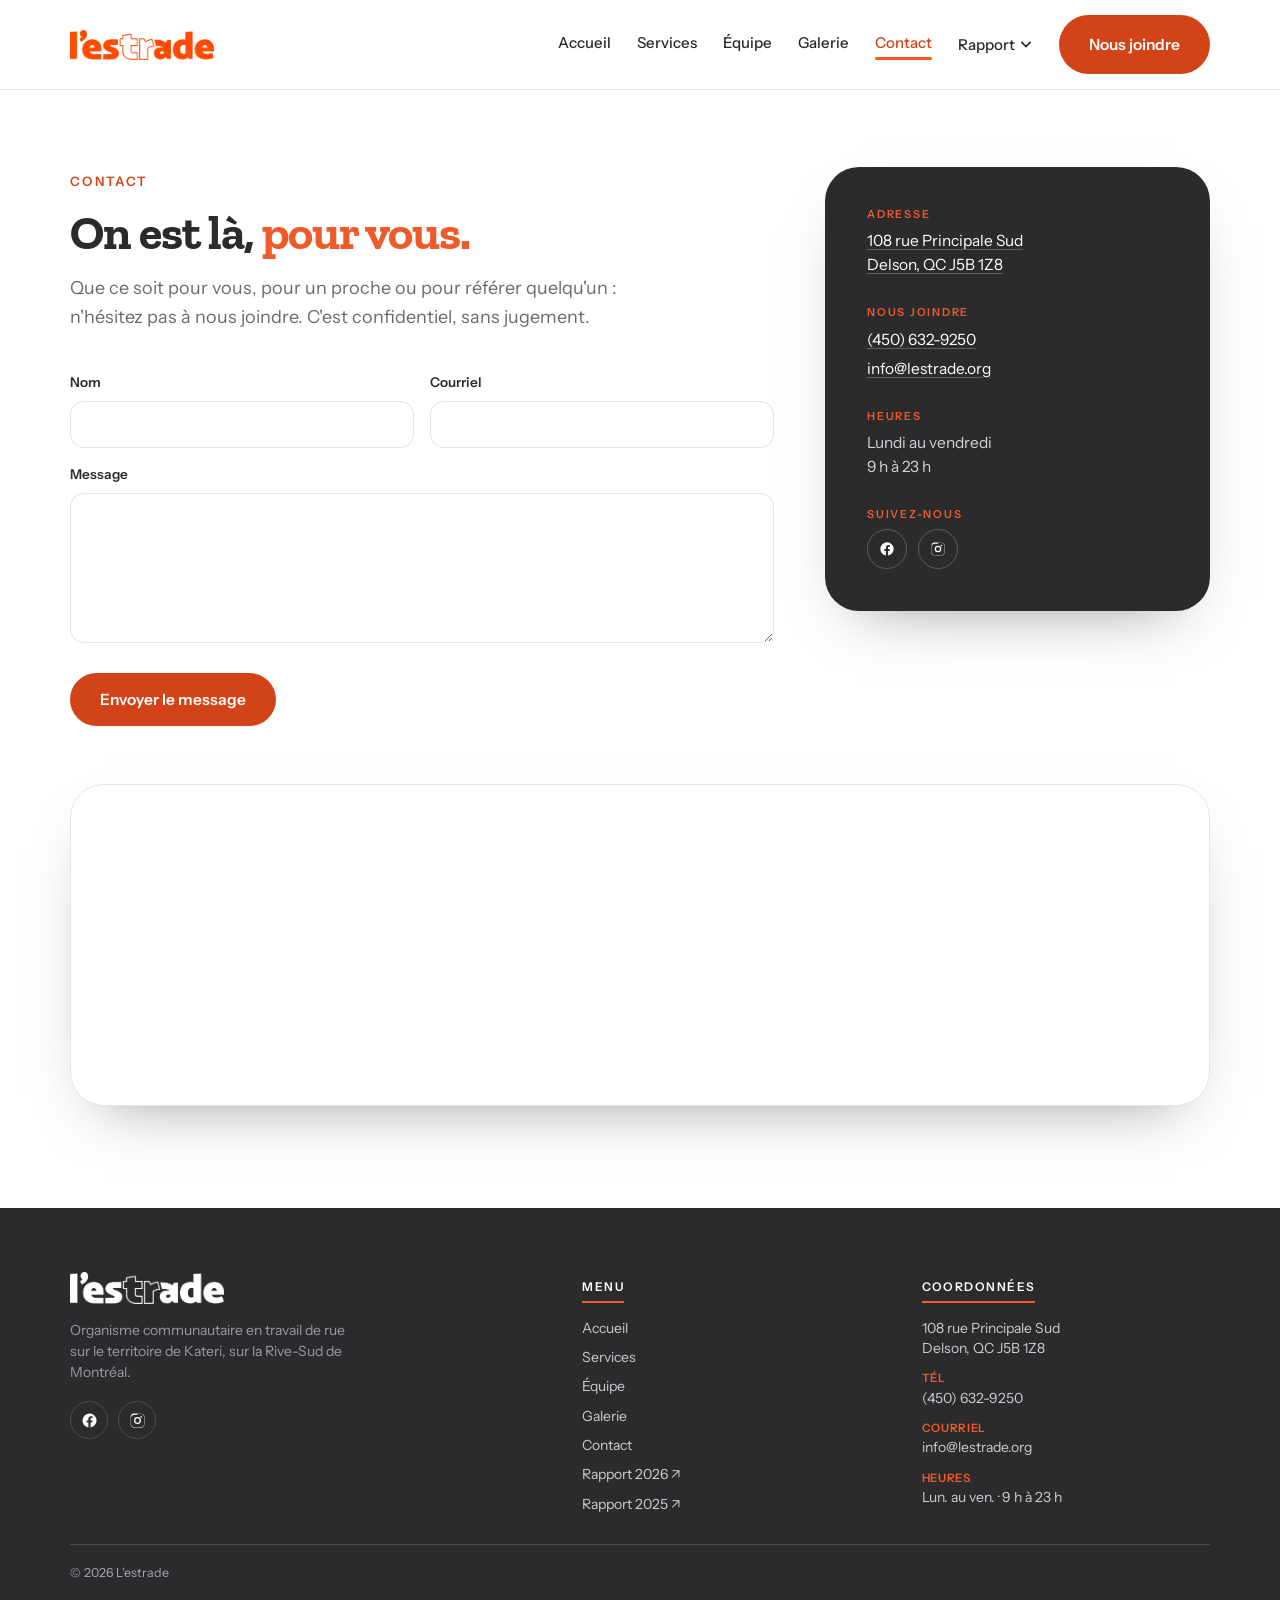
==== commit a2c51f00: "Brancher le formulaire de contact sur le serveur de notification Le formulaire pointait vers un iden" ====
--- a/contact.html
+++ b/contact.html
@@ -33,7 +33,7 @@
       <li class="nav-drop">
         <button type="button" class="nav-drop-top" onclick="this.parentElement.classList.toggle('open')" aria-haspopup="true" aria-expanded="false">Rapport <svg class="caret" viewBox="0 0 12 8" aria-hidden="true"><path d="M1 1.5l5 5 5-5" fill="none" stroke="currentColor" stroke-width="2" stroke-linecap="round"/></svg></button>
         <ul class="nav-menu">
-          <li><a href="rapport-lestrade-2025.pdf" target="_blank" rel="noopener">Rapport 2025 ↗</a></li>
+          <li><a href="rapport-l-estrade-2026.pdf" target="_blank" rel="noopener">Rapport 2026 ↗</a></li><li><a href="rapport-lestrade-2025.pdf" target="_blank" rel="noopener">Rapport 2025 ↗</a></li>
         </ul>
       </li>
       <li class="nav-cta-mobile"><a class="btn btn-primary" href="contact.html">Nous joindre</a></li>
@@ -51,13 +51,15 @@
       <p class="eyebrow">Contact</p>
       <h1 class="ct-title">On est là, <span class="u">pour vous.</span></h1>
       <p class="lead">Que ce soit pour vous, pour un proche ou pour référer quelqu'un : n'hésitez pas à nous joindre. C'est confidentiel, sans jugement.</p>
-      <form class="contact-form" action="https://formspree.io/f/VOTRE_IDENTIFIANT" method="POST">
+      <form class="contact-form" id="ct-form" method="POST">
         <div class="ff-row">
           <div class="field"><label for="nom">Nom</label><input type="text" id="nom" name="nom" required></div>
           <div class="field"><label for="courriel">Courriel</label><input type="email" id="courriel" name="courriel" required></div>
         </div>
         <div class="field"><label for="message">Message</label><textarea id="message" name="message" required></textarea></div>
+        <div class="field" style="position:absolute;left:-9999px;top:auto" aria-hidden="true"><label for="website">Site web</label><input type="text" id="website" name="website" tabindex="-1" autocomplete="off"></div>
         <button class="btn btn-primary" type="submit">Envoyer le message</button>
+        <p id="ct-status" role="status" style="display:none;margin-top:14px;padding:12px 14px;border-radius:10px;font-size:14.5px"></p>
       </form>
     </div>
 
@@ -112,7 +114,7 @@
           <li><a href="equipe.html">Équipe</a></li>
           <li><a href="galerie.html">Galerie</a></li>
           <li><a href="contact.html">Contact</a></li>
-          <li><a href="rapport-lestrade-2025.pdf" target="_blank" rel="noopener">Rapport 2025 ↗</a></li>
+          <li><a href="rapport-l-estrade-2026.pdf" target="_blank" rel="noopener">Rapport 2026 ↗</a></li><li><a href="rapport-lestrade-2025.pdf" target="_blank" rel="noopener">Rapport 2025 ↗</a></li>
         </ul>
       </div>
       <div class="foot-col">
@@ -138,5 +140,30 @@
   document.querySelectorAll('#head .nav-links a').forEach(function(a){a.addEventListener('click',function(){document.getElementById('head').classList.remove('open')})});
 })();
 </script>
+<script>
+(function(){
+  var form=document.getElementById('ct-form');
+  if(!form)return;
+  var status=document.getElementById('ct-status');
+  function show(msg,ok){status.textContent=msg;status.style.display='block';status.style.background=ok?'#e8f4ea':'#fdecea';status.style.color=ok?'#1d6b35':'#a02412'}
+  form.addEventListener('submit',function(e){
+    e.preventDefault();
+    var btn=form.querySelector('button[type="submit"]');
+    btn.disabled=true;btn.textContent='Envoi en cours…';
+    fetch('https://editeur.lestrade.org/api/contact',{method:'POST',body:new URLSearchParams(new FormData(form))})
+      .then(function(r){return r.json().then(function(j){return{ok:r.ok,j:j}})})
+      .then(function(res){
+        if(res.ok){form.reset();show('Merci ! Votre message a bien été envoyé. On vous répond rapidement.',true)}
+        else if(res.j&&res.j.error&&res.j.error.indexOf('Trop de')===0){show(res.j.error,false)}
+        else{show('L’envoi n’a pas fonctionné. Écrivez-nous directement à info@lestrade.org.',false)}
+        btn.disabled=false;btn.textContent='Envoyer le message';
+      })
+      .catch(function(){
+        show('L’envoi n’a pas fonctionné. Écrivez-nous directement à info@lestrade.org.',false);
+        btn.disabled=false;btn.textContent='Envoyer le message';
+      });
+  });
+})();
+</script>
 </body>
 </html>
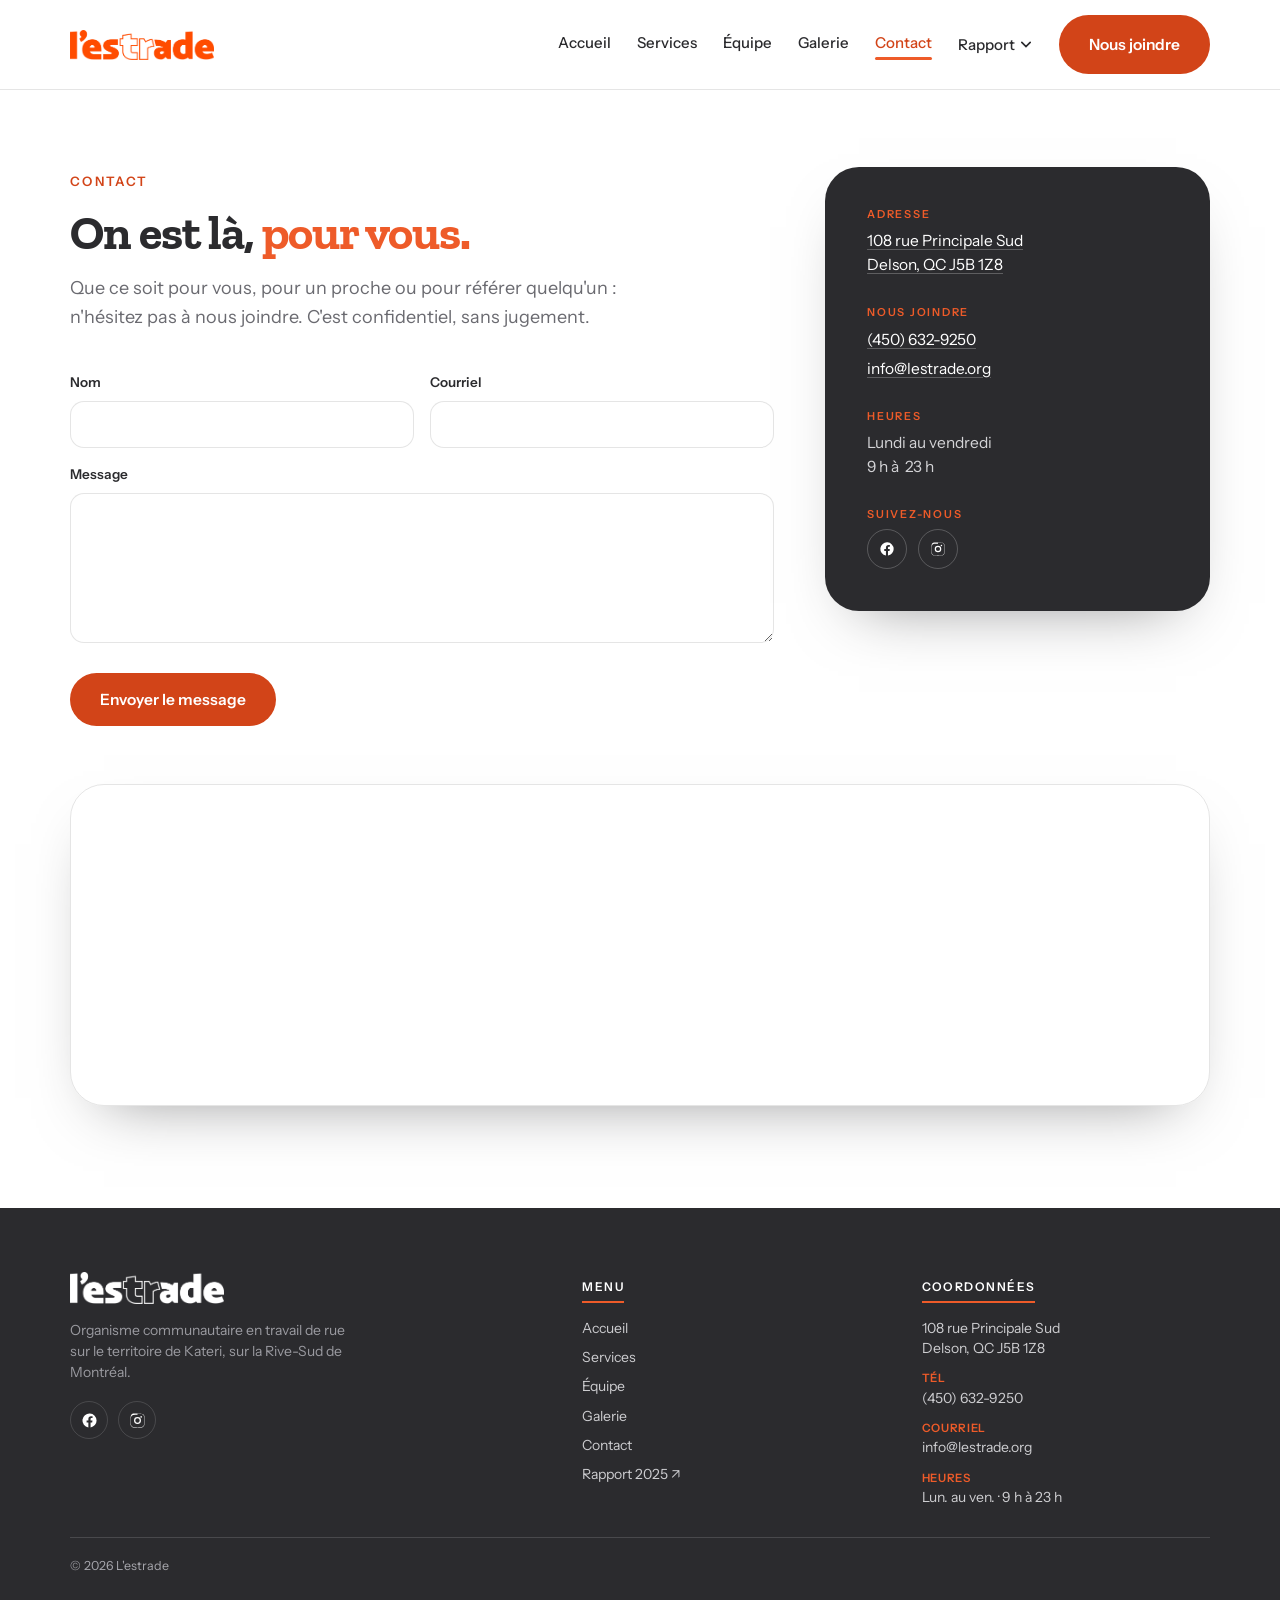
==== commit cd0dd215: "Mise à jour du contenu via l’éditeur" ====
--- a/contact.html
+++ b/contact.html
@@ -1,6 +1,5 @@
 <!DOCTYPE html>
-<html lang="fr">
-<head>
+<html lang="fr"><head>
 <meta charset="UTF-8">
 <meta name="viewport" content="width=device-width, initial-scale=1.0">
 <title>Contact · L'estrade · Travail de rue</title>
@@ -13,8 +12,8 @@
 <meta property="og:image" content="assets/galerie/equipe-groupe.jpg">
 <meta name="twitter:card" content="summary_large_image">
 <link rel="preconnect" href="https://fonts.googleapis.com">
-<link rel="preconnect" href="https://fonts.gstatic.com" crossorigin>
-<link href="https://fonts.googleapis.com/css2?family=Zilla+Slab:wght@500;600;700&family=Instrument+Sans:wght@400;500;600&display=swap" rel="stylesheet">
+<link rel="preconnect" href="https://fonts.gstatic.com" crossorigin="">
+<link href="https://fonts.googleapis.com/css2?family=Zilla+Slab:wght@500;600;700&amp;family=Instrument+Sans:wght@400;500;600&amp;display=swap" rel="stylesheet">
 <link rel="stylesheet" href="assets/styles.css?v=87">
 </head>
 <body>
@@ -31,7 +30,7 @@
       <li><a href="galerie.html">Galerie</a></li>
       <li><a href="contact.html" class="active">Contact</a></li>
       <li class="nav-drop">
-        <button type="button" class="nav-drop-top" onclick="this.parentElement.classList.toggle('open')" aria-haspopup="true" aria-expanded="false">Rapport <svg class="caret" viewBox="0 0 12 8" aria-hidden="true"><path d="M1 1.5l5 5 5-5" fill="none" stroke="currentColor" stroke-width="2" stroke-linecap="round"/></svg></button>
+        <button type="button" class="nav-drop-top" onclick="this.parentElement.classList.toggle('open')" aria-haspopup="true" aria-expanded="false">Rapport <svg class="caret" viewBox="0 0 12 8" aria-hidden="true"><path d="M1 1.5l5 5 5-5" fill="none" stroke="currentColor" stroke-width="2" stroke-linecap="round"></path></svg></button>
         <ul class="nav-menu">
           <li><a href="rapport-l-estrade-2026.pdf" target="_blank" rel="noopener">Rapport 2026 ↗</a></li><li><a href="rapport-lestrade-2025.pdf" target="_blank" rel="noopener">Rapport 2025 ↗</a></li>
         </ul>
@@ -53,10 +52,10 @@
       <p class="lead">Que ce soit pour vous, pour un proche ou pour référer quelqu'un : n'hésitez pas à nous joindre. C'est confidentiel, sans jugement.</p>
       <form class="contact-form" id="ct-form" method="POST">
         <div class="ff-row">
-          <div class="field"><label for="nom">Nom</label><input type="text" id="nom" name="nom" required></div>
-          <div class="field"><label for="courriel">Courriel</label><input type="email" id="courriel" name="courriel" required></div>
+          <div class="field"><label for="nom">Nom</label><input type="text" id="nom" name="nom" required=""></div>
+          <div class="field"><label for="courriel">Courriel</label><input type="email" id="courriel" name="courriel" required=""></div>
         </div>
-        <div class="field"><label for="message">Message</label><textarea id="message" name="message" required></textarea></div>
+        <div class="field"><label for="message">Message</label><textarea id="message" name="message" required=""></textarea></div>
         <div class="field" style="position:absolute;left:-9999px;top:auto" aria-hidden="true"><label for="website">Site web</label><input type="text" id="website" name="website" tabindex="-1" autocomplete="off"></div>
         <button class="btn btn-primary" type="submit">Envoyer le message</button>
         <p id="ct-status" role="status" style="display:none;margin-top:14px;padding:12px 14px;border-radius:10px;font-size:14.5px"></p>
@@ -75,13 +74,13 @@
       </div>
       <div class="cc-block">
         <h2>Heures</h2>
-        <p>Lundi au vendredi<br>9 h à 23 h</p>
+        <p>Lundi au vendredi<br>9 h à&nbsp; 23 h</p>
       </div>
       <div class="cc-block">
         <h2>Suivez-nous</h2>
         <div class="cc-social">
-          <a href="https://www.facebook.com/trlestrade" target="_blank" rel="noopener" aria-label="Facebook"><svg viewBox="0 0 24 24"><path d="M22 12a10 10 0 1 0-11.6 9.9v-7H7.9V12h2.5V9.8c0-2.5 1.5-3.9 3.7-3.9 1.1 0 2.2.2 2.2.2v2.4h-1.2c-1.2 0-1.6.8-1.6 1.6V12h2.7l-.4 2.9h-2.3v7A10 10 0 0 0 22 12z"/></svg></a>
-          <a href="https://www.instagram.com/trlestrade" target="_blank" rel="noopener" aria-label="Instagram"><svg viewBox="0 0 24 24"><path d="M12 2.2c3.2 0 3.6 0 4.9.1 1.2.1 1.8.3 2.2.4.6.2 1 .5 1.4.9.4.4.7.8.9 1.4.2.4.4 1 .4 2.2.1 1.3.1 1.7.1 4.9s0 3.6-.1 4.9c-.1 1.2-.3 1.8-.4 2.2-.2.6-.5 1-.9 1.4-.4.4-.8.7-1.4.9-.4.2-1 .4-2.2.4-1.3.1-1.7.1-4.9.1s-3.6 0-4.9-.1c-1.2-.1-1.8-.3-2.2-.4-.6-.2-1-.5-1.4-.9-.4-.4-.7-.8-.9-1.4-.2-.4-.4-1-.4-2.2C2.2 15.6 2.2 15.2 2.2 12s0-3.6.1-4.9c.1-1.2.3-1.8.4-2.2.2-.6.5-1 .9-1.4.4-.4.8-.7 1.4-.9.4-.2 1-.4 2.2-.4C8.4 2.2 8.8 2.2 12 2.2zm0 1.8c-3.1 0-3.5 0-4.7.1-1.1.1-1.7.2-2.1.4-.5.2-.9.4-1.3.8-.4.4-.6.8-.8 1.3-.2.4-.3 1-.4 2.1C2.6 8.5 2.6 8.9 2.6 12s0 3.5.1 4.7c.1 1.1.2 1.7.4 2.1.2.5.4.9.8 1.3.4.4.8.6 1.3.8.4.2 1 .3 2.1.4 1.2.1 1.6.1 4.7.1s3.5 0 4.7-.1c1.1-.1 1.7-.2 2.1-.4.5-.2.9-.4 1.3-.8.4-.4.6-.8.8-1.3.2-.4.3-1 .4-2.1.1-1.2.1-1.6.1-4.7s0-3.5-.1-4.7c-.1-1.1-.2-1.7-.4-2.1-.2-.5-.4-.9-.8-1.3-.4-.4-.8-.6-1.3-.8-.4-.2-1-.3-2.1-.4-1.2-.1-1.6-.1-4.7-.1zm0 3.1a4.9 4.9 0 1 1 0 9.8 4.9 4.9 0 0 1 0-9.8zm0 8a3.1 3.1 0 1 0 0-6.2 3.1 3.1 0 0 0 0 6.2zm6.3-8.2a1.1 1.1 0 1 1-2.3 0 1.1 1.1 0 0 1 2.3 0z"/></svg></a>
+          <a href="https://www.facebook.com/trlestrade" target="_blank" rel="noopener" aria-label="Facebook"><svg viewBox="0 0 24 24"><path d="M22 12a10 10 0 1 0-11.6 9.9v-7H7.9V12h2.5V9.8c0-2.5 1.5-3.9 3.7-3.9 1.1 0 2.2.2 2.2.2v2.4h-1.2c-1.2 0-1.6.8-1.6 1.6V12h2.7l-.4 2.9h-2.3v7A10 10 0 0 0 22 12z"></path></svg></a>
+          <a href="https://www.instagram.com/trlestrade" target="_blank" rel="noopener" aria-label="Instagram"><svg viewBox="0 0 24 24"><path d="M12 2.2c3.2 0 3.6 0 4.9.1 1.2.1 1.8.3 2.2.4.6.2 1 .5 1.4.9.4.4.7.8.9 1.4.2.4.4 1 .4 2.2.1 1.3.1 1.7.1 4.9s0 3.6-.1 4.9c-.1 1.2-.3 1.8-.4 2.2-.2.6-.5 1-.9 1.4-.4.4-.8.7-1.4.9-.4.2-1 .4-2.2.4-1.3.1-1.7.1-4.9.1s-3.6 0-4.9-.1c-1.2-.1-1.8-.3-2.2-.4-.6-.2-1-.5-1.4-.9-.4-.4-.7-.8-.9-1.4-.2-.4-.4-1-.4-2.2C2.2 15.6 2.2 15.2 2.2 12s0-3.6.1-4.9c.1-1.2.3-1.8.4-2.2.2-.6.5-1 .9-1.4.4-.4.8-.7 1.4-.9.4-.2 1-.4 2.2-.4C8.4 2.2 8.8 2.2 12 2.2zm0 1.8c-3.1 0-3.5 0-4.7.1-1.1.1-1.7.2-2.1.4-.5.2-.9.4-1.3.8-.4.4-.6.8-.8 1.3-.2.4-.3 1-.4 2.1C2.6 8.5 2.6 8.9 2.6 12s0 3.5.1 4.7c.1 1.1.2 1.7.4 2.1.2.5.4.9.8 1.3.4.4.8.6 1.3.8.4.2 1 .3 2.1.4 1.2.1 1.6.1 4.7.1s3.5 0 4.7-.1c1.1-.1 1.7-.2 2.1-.4.5-.2.9-.4 1.3-.8.4-.4.6-.8.8-1.3.2-.4.3-1 .4-2.1.1-1.2.1-1.6.1-4.7s0-3.5-.1-4.7c-.1-1.1-.2-1.7-.4-2.1-.2-.5-.4-.9-.8-1.3-.4-.4-.8-.6-1.3-.8-.4-.2-1-.3-2.1-.4-1.2-.1-1.6-.1-4.7-.1zm0 3.1a4.9 4.9 0 1 1 0 9.8 4.9 4.9 0 0 1 0-9.8zm0 8a3.1 3.1 0 1 0 0-6.2 3.1 3.1 0 0 0 0 6.2zm6.3-8.2a1.1 1.1 0 1 1-2.3 0 1.1 1.1 0 0 1 2.3 0z"></path></svg></a>
         </div>
       </div>
     </aside>
@@ -89,7 +88,7 @@
 
   <div class="wrap">
     <div class="map-embed reveal">
-      <iframe title="L'estrade · 108 rue Principale Sud, Delson" src="https://www.google.com/maps?q=108+rue+Principale+Sud,+Delson,+QC+J5B+1Z8&output=embed" loading="lazy" referrerpolicy="no-referrer-when-downgrade" allowfullscreen></iframe>
+      <iframe title="L'estrade · 108 rue Principale Sud, Delson" src="https://www.google.com/maps?q=108+rue+Principale+Sud,+Delson,+QC+J5B+1Z8&amp;output=embed" loading="lazy" referrerpolicy="no-referrer-when-downgrade" allowfullscreen=""></iframe>
     </div>
   </div>
 </section>
@@ -102,8 +101,8 @@
         <img src="assets/logo-white.png" alt="L'estrade">
         <p>Organisme communautaire en travail de rue sur le territoire de Kateri, sur la Rive-Sud de Montréal.</p>
         <div class="socials">
-          <a href="https://www.facebook.com/trlestrade" target="_blank" rel="noopener" aria-label="Facebook"><svg viewBox="0 0 24 24"><path d="M22 12a10 10 0 1 0-11.6 9.9v-7H7.9V12h2.5V9.8c0-2.5 1.5-3.9 3.7-3.9 1.1 0 2.2.2 2.2.2v2.4h-1.2c-1.2 0-1.6.8-1.6 1.6V12h2.7l-.4 2.9h-2.3v7A10 10 0 0 0 22 12z"/></svg></a>
-          <a href="https://www.instagram.com/trlestrade" target="_blank" rel="noopener" aria-label="Instagram"><svg viewBox="0 0 24 24"><path d="M12 2.2c3.2 0 3.6 0 4.9.1 1.2.1 1.8.3 2.2.4.6.2 1 .5 1.4.9.4.4.7.8.9 1.4.2.4.4 1 .4 2.2.1 1.3.1 1.7.1 4.9s0 3.6-.1 4.9c-.1 1.2-.3 1.8-.4 2.2-.2.6-.5 1-.9 1.4-.4.4-.8.7-1.4.9-.4.2-1 .4-2.2.4-1.3.1-1.7.1-4.9.1s-3.6 0-4.9-.1c-1.2-.1-1.8-.3-2.2-.4-.6-.2-1-.5-1.4-.9-.4-.4-.7-.8-.9-1.4-.2-.4-.4-1-.4-2.2C2.2 15.6 2.2 15.2 2.2 12s0-3.6.1-4.9c.1-1.2.3-1.8.4-2.2.2-.6.5-1 .9-1.4.4-.4.8-.7 1.4-.9.4-.2 1-.4 2.2-.4C8.4 2.2 8.8 2.2 12 2.2zm0 1.8c-3.1 0-3.5 0-4.7.1-1.1.1-1.7.2-2.1.4-.5.2-.9.4-1.3.8-.4.4-.6.8-.8 1.3-.2.4-.3 1-.4 2.1C2.6 8.5 2.6 8.9 2.6 12s0 3.5.1 4.7c.1 1.1.2 1.7.4 2.1.2.5.4.9.8 1.3.4.4.8.6 1.3.8.4.2 1 .3 2.1.4 1.2.1 1.6.1 4.7.1s3.5 0 4.7-.1c1.1-.1 1.7-.2 2.1-.4.5-.2.9-.4 1.3-.8.4-.4.6-.8.8-1.3.2-.4.3-1 .4-2.1.1-1.2.1-1.6.1-4.7s0-3.5-.1-4.7c-.1-1.1-.2-1.7-.4-2.1-.2-.5-.4-.9-.8-1.3-.4-.4-.8-.6-1.3-.8-.4-.2-1-.3-2.1-.4-1.2-.1-1.6-.1-4.7-.1zm0 3.1a4.9 4.9 0 1 1 0 9.8 4.9 4.9 0 0 1 0-9.8zm0 8a3.1 3.1 0 1 0 0-6.2 3.1 3.1 0 0 0 0 6.2zm6.3-8.2a1.1 1.1 0 1 1-2.3 0 1.1 1.1 0 0 1 2.3 0z"/></svg></a>
+          <a href="https://www.facebook.com/trlestrade" target="_blank" rel="noopener" aria-label="Facebook"><svg viewBox="0 0 24 24"><path d="M22 12a10 10 0 1 0-11.6 9.9v-7H7.9V12h2.5V9.8c0-2.5 1.5-3.9 3.7-3.9 1.1 0 2.2.2 2.2.2v2.4h-1.2c-1.2 0-1.6.8-1.6 1.6V12h2.7l-.4 2.9h-2.3v7A10 10 0 0 0 22 12z"></path></svg></a>
+          <a href="https://www.instagram.com/trlestrade" target="_blank" rel="noopener" aria-label="Instagram"><svg viewBox="0 0 24 24"><path d="M12 2.2c3.2 0 3.6 0 4.9.1 1.2.1 1.8.3 2.2.4.6.2 1 .5 1.4.9.4.4.7.8.9 1.4.2.4.4 1 .4 2.2.1 1.3.1 1.7.1 4.9s0 3.6-.1 4.9c-.1 1.2-.3 1.8-.4 2.2-.2.6-.5 1-.9 1.4-.4.4-.8.7-1.4.9-.4.2-1 .4-2.2.4-1.3.1-1.7.1-4.9.1s-3.6 0-4.9-.1c-1.2-.1-1.8-.3-2.2-.4-.6-.2-1-.5-1.4-.9-.4-.4-.7-.8-.9-1.4-.2-.4-.4-1-.4-2.2C2.2 15.6 2.2 15.2 2.2 12s0-3.6.1-4.9c.1-1.2.3-1.8.4-2.2.2-.6.5-1 .9-1.4.4-.4.8-.7 1.4-.9.4-.2 1-.4 2.2-.4C8.4 2.2 8.8 2.2 12 2.2zm0 1.8c-3.1 0-3.5 0-4.7.1-1.1.1-1.7.2-2.1.4-.5.2-.9.4-1.3.8-.4.4-.6.8-.8 1.3-.2.4-.3 1-.4 2.1C2.6 8.5 2.6 8.9 2.6 12s0 3.5.1 4.7c.1 1.1.2 1.7.4 2.1.2.5.4.9.8 1.3.4.4.8.6 1.3.8.4.2 1 .3 2.1.4 1.2.1 1.6.1 4.7.1s3.5 0 4.7-.1c1.1-.1 1.7-.2 2.1-.4.5-.2.9-.4 1.3-.8.4-.4.6-.8.8-1.3.2-.4.3-1 .4-2.1.1-1.2.1-1.6.1-4.7s0-3.5-.1-4.7c-.1-1.1-.2-1.7-.4-2.1-.2-.5-.4-.9-.8-1.3-.4-.4-.8-.6-1.3-.8-.4-.2-1-.3-2.1-.4-1.2-.1-1.6-.1-4.7-.1zm0 3.1a4.9 4.9 0 1 1 0 9.8 4.9 4.9 0 0 1 0-9.8zm0 8a3.1 3.1 0 1 0 0-6.2 3.1 3.1 0 0 0 0 6.2zm6.3-8.2a1.1 1.1 0 1 1-2.3 0 1.1 1.1 0 0 1 2.3 0z"></path></svg></a>
         </div>
       </div>
       <div class="foot-col">
@@ -114,7 +113,7 @@
           <li><a href="equipe.html">Équipe</a></li>
           <li><a href="galerie.html">Galerie</a></li>
           <li><a href="contact.html">Contact</a></li>
-          <li><a href="rapport-l-estrade-2026.pdf" target="_blank" rel="noopener">Rapport 2026 ↗</a></li><li><a href="rapport-lestrade-2025.pdf" target="_blank" rel="noopener">Rapport 2025 ↗</a></li>
+          <li><a href="rapport-l-estrade-2026.pdf" target="_blank" rel="noopener">Rapport 2025 ↗</a></li><li><a href="rapport-lestrade-2025.pdf" target="_blank" rel="noopener"></a></li>
         </ul>
       </div>
       <div class="foot-col">
@@ -165,5 +164,9 @@
   });
 })();
 </script>
-</body>
-</html>
+
+
+
+
+
+</body></html>
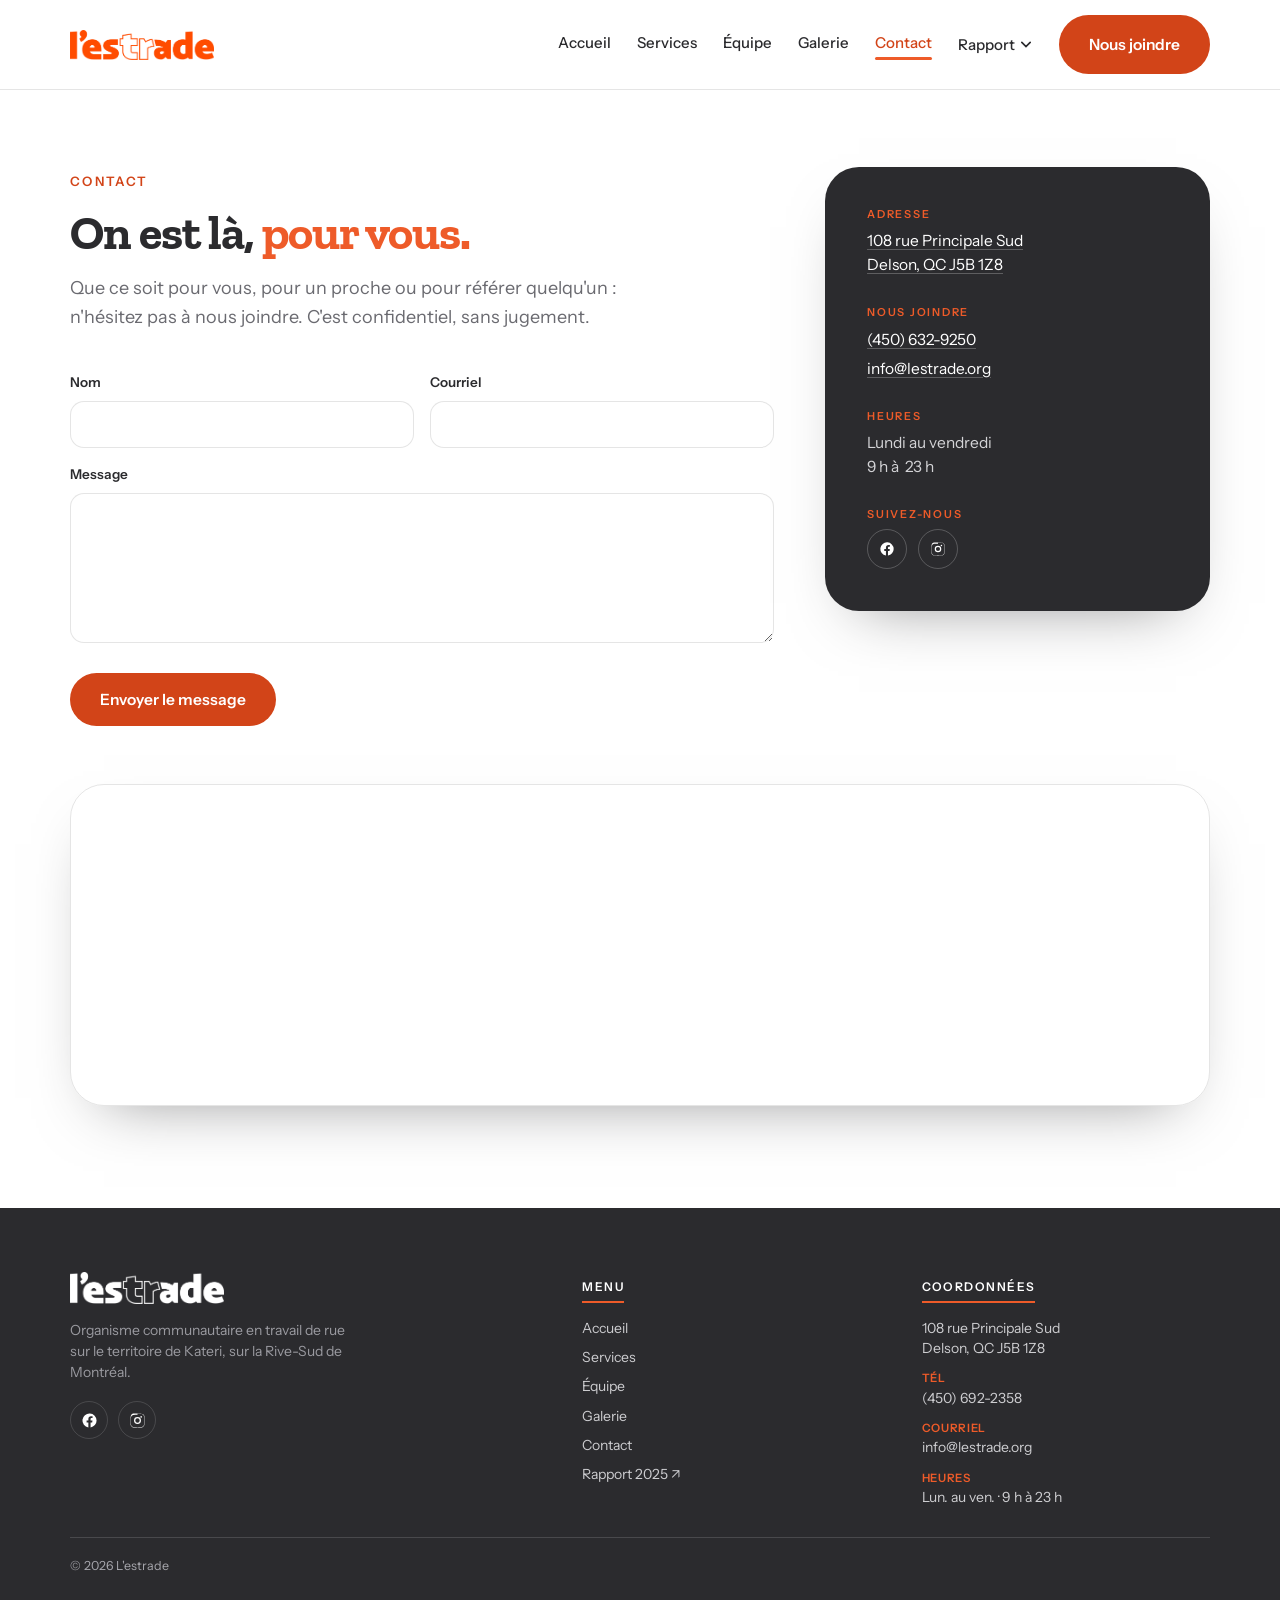
==== commit cd48183e: "Mise à jour du contenu via l’éditeur" ====
--- a/contact.html
+++ b/contact.html
@@ -120,7 +120,7 @@
         <h4>Coordonnées</h4>
         <ul>
           <li>108 rue Principale Sud<br>Delson, QC J5B 1Z8</li>
-          <li><span class="lbl">Tél</span><br><a href="tel:+14506329250">(450) 632-9250</a></li>
+          <li><span class="lbl">Tél</span><br><a href="tel:+14506329250">(450) 692-2358</a></li>
           <li><span class="lbl">Courriel</span><br><a href="mailto:info@lestrade.org">info@lestrade.org</a></li>
           <li><span class="lbl">Heures</span><br>Lun. au ven. · 9 h à 23 h</li>
         </ul>
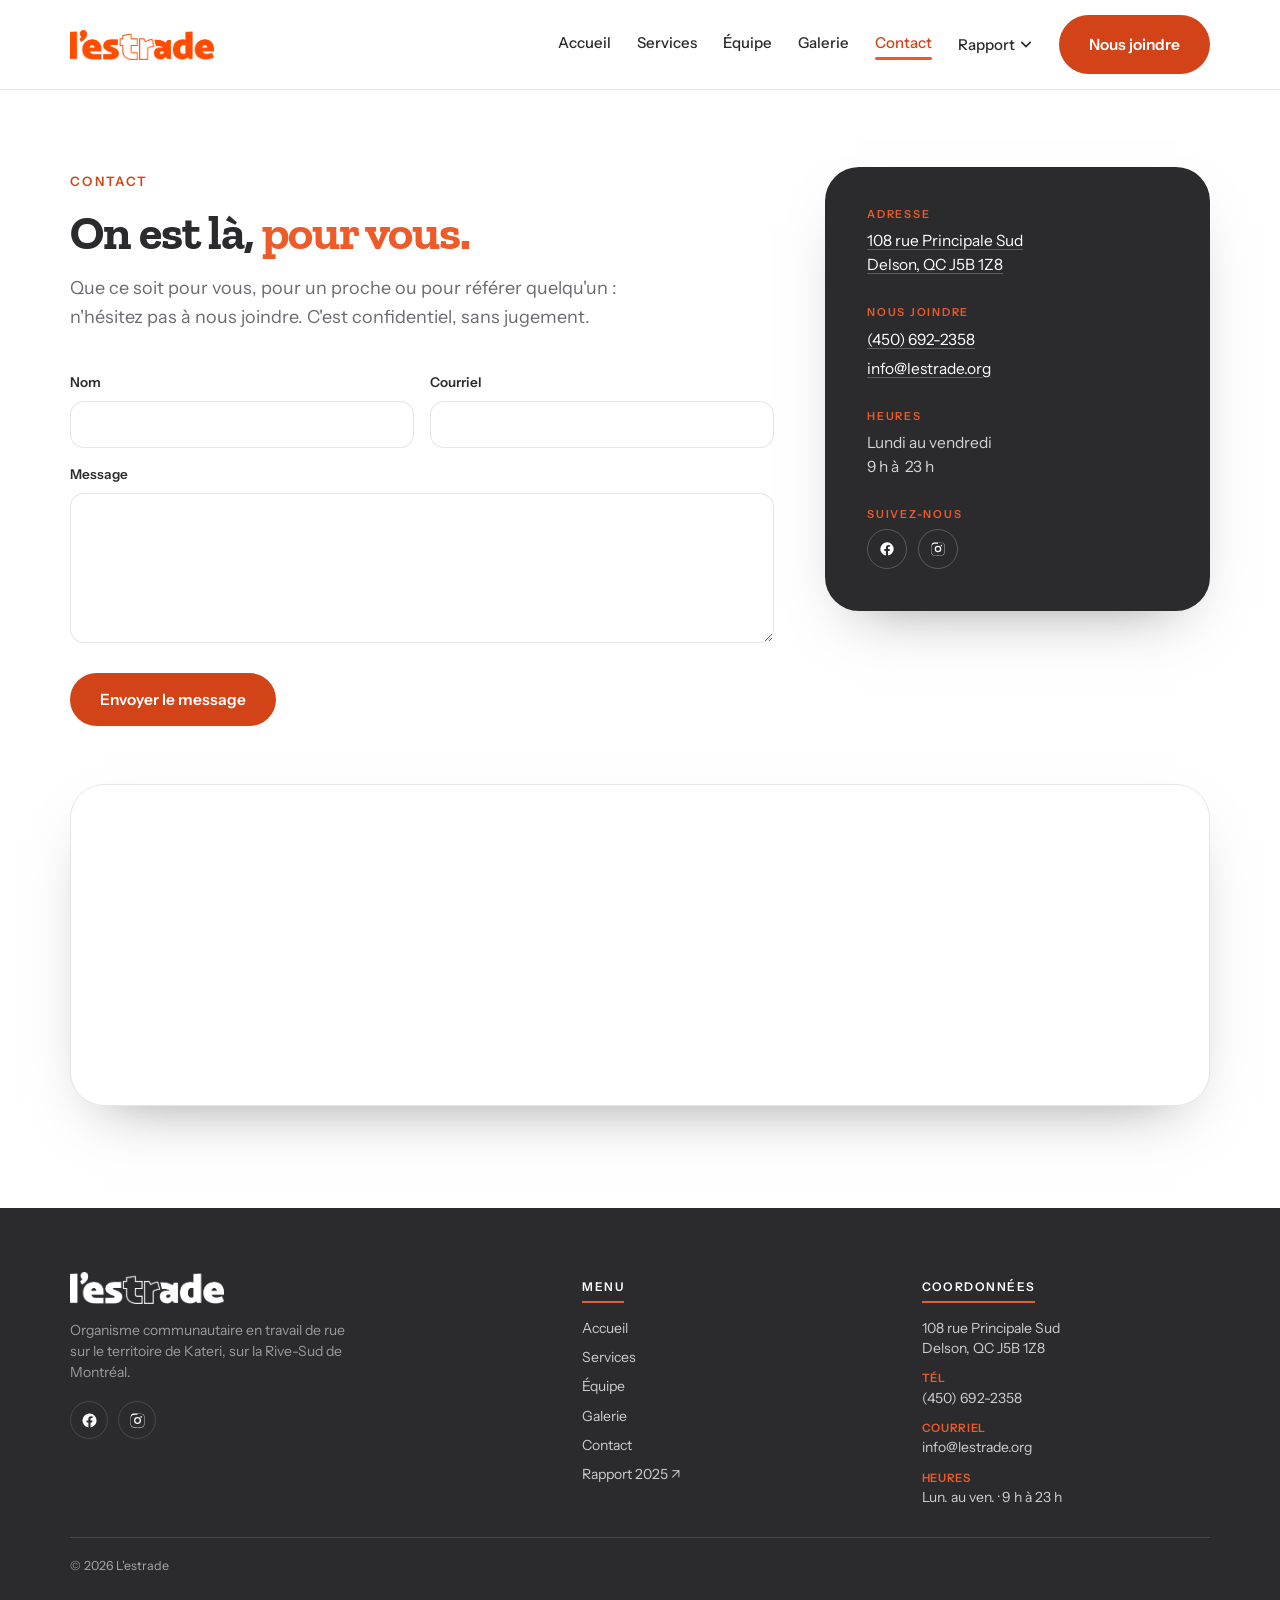
==== commit 72eb5e4c: "Mise à jour du contenu via l’éditeur" ====
--- a/contact.html
+++ b/contact.html
@@ -69,7 +69,7 @@
       </div>
       <div class="cc-block">
         <h2>Nous joindre</h2>
-        <p><a href="tel:+14506329250">(450) 632-9250</a></p>
+        <p><a href="tel:+14506329250">(450) 692-2358</a></p>
         <p><a href="mailto:info@lestrade.org">info@lestrade.org</a></p>
       </div>
       <div class="cc-block">
